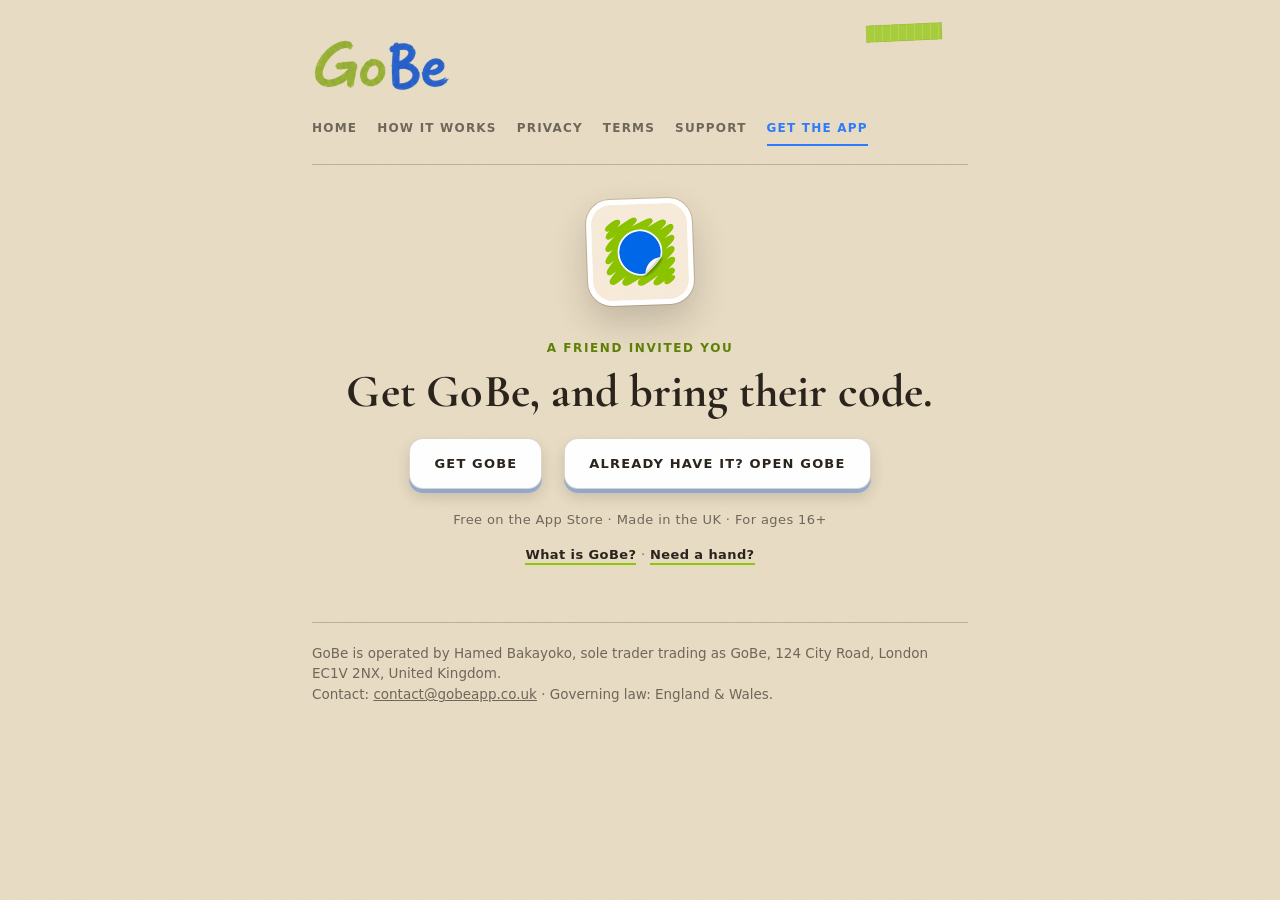
==== f/index.html @ 3a900e1b "Friend invites: /f/?c=CODE shows the code, copies it, goes to the App Store Old ?invite= links on th" ====
<!DOCTYPE html>
<html lang="en-GB">
<head>
<meta charset="utf-8">
<meta name="viewport" content="width=device-width, initial-scale=1">
<meta http-equiv="Content-Security-Policy" content="default-src 'none'; img-src 'self'; style-src 'self'; font-src 'self'; script-src 'sha256-MWq1yztJLenrA30zvjmgXQutTSVKThWs9d6yb2XsVwU='; base-uri 'none'; form-action 'none'">
<meta name="referrer" content="no-referrer">
<title>You&#x27;re invited · GoBe</title>
<meta name="description" content="A friend invited you to GoBe. Get the app and bring their invite code.">
<meta property="og:site_name" content="GoBe">
<meta property="og:type" content="website">
<meta property="og:title" content="You&#x27;re invited · GoBe">
<meta property="og:description" content="A friend invited you to GoBe. Get the app and bring their invite code.">
<meta property="og:image" content="https://gobeapp.co.uk/assets/icon.png">
<meta name="twitter:card" content="summary">
<link rel="icon" type="image/png" href="/assets/icon.png">
<link rel="apple-touch-icon" href="/assets/icon.png">
<link rel="stylesheet" href="/assets/style.css">
<script>(function(){
  var STORE = "https://apps.apple.com/gb/app/gobe-a-local-social-network/id6779702391";
  var q = new URLSearchParams(location.search);
  var raw = q.get('c');
  if (!raw) {
    try { raw = decodeURIComponent(location.pathname.replace(/^\/f\/?/, '')); }
    catch (e) { raw = ''; }
  }
  var code = (raw || '').trim().replace(/\/+$/, '').toUpperCase();
  var ok = /^[A-Z0-9]{4,12}$/.test(code);

  function start() {
    var shown = document.getElementById('invite-code');
    var get = document.getElementById('get-gobe');
    var open = document.getElementById('open-in-app');
    if (shown) shown.textContent = ok ? code : '';
    if (!ok) {
      var box = document.getElementById('code-box');
      if (box) box.hidden = true;
    }
    if (open && ok) open.href = 'gobe://f/?c=' + encodeURIComponent(code);
    if (get) {
      get.addEventListener('click', function (event) {
        if (!ok || !navigator.clipboard) return;
        event.preventDefault();
        var go = function () { location.href = STORE; };
        navigator.clipboard.writeText(code).then(go, go);
      });
    }
  }

  if (document.readyState === 'loading') {
    document.addEventListener('DOMContentLoaded', start);
  } else {
    start();
  }
})();</script>
</head>
<body>
<div class="wrap">
<header class="site">
<a class="brand" href="/index.html"><img src="/assets/gobe-logo.png" alt="GoBe" width="140" height="56"></a>
<nav class="top"><a href="/index.html">Home</a><a href="/index.html#how">How it works</a><a href="/privacy.html">Privacy</a><a href="/terms.html">Terms</a><a href="/support.html">Support</a><a class="get" href="https://apps.apple.com/gb/app/gobe-a-local-social-network/id6779702391">Get the app</a></nav>
</header>
<section class="handoff">
<div class="handoff-mark"><img src="/assets/icon.png" alt="" width="96" height="96"></div>
<p class="eyebrow">A friend invited you</p>
<h1>Get GoBe, and bring their code.</h1>
<div id="code-box">
<p class="lede">Your invite code</p>
<p class="invite-code" id="invite-code"></p>
<p class="note">Get GoBe copies it for you. When you make your account, tap
<strong>Paste</strong> by the invite code: it puts points on your GoBe Score
straight away, and on theirs once you leave your first trace.</p>
</div>
<div class="hero-cta">
<a class="btn" id="get-gobe" href="https://apps.apple.com/gb/app/gobe-a-local-social-network/id6779702391">Get GoBe</a>
<a class="btn" id="open-in-app" href="https://apps.apple.com/gb/app/gobe-a-local-social-network/id6779702391">Already have it? Open GoBe</a>
</div>
<p class="note">Free on the App Store · Made in the UK · For ages 16+</p>
<p class="note"><a href="/index.html">What is GoBe?</a> · <a href="/support.html">Need a hand?</a></p>
</section>

<footer class="site">
<p>GoBe is operated by Hamed Bakayoko, sole trader trading as GoBe, 124 City Road, London EC1V 2NX, United Kingdom.<br>
Contact: <a href="mailto:contact@gobeapp.co.uk">contact@gobeapp.co.uk</a> · Governing law: England &amp; Wales.</p>
</footer>
</div>
</body>
</html>
---- assets/style.css ----
@font-face{font-family:'Cormorant Garamond';font-style:normal;font-weight:400;
  font-display:swap;src:url('fonts/cormorant-regular.woff') format('woff')}
@font-face{font-family:'Cormorant Garamond';font-style:normal;font-weight:700;
  font-display:swap;src:url('fonts/cormorant-bold.woff') format('woff')}

:root{
  /* Exact GoBe design-system values (GoBeColors.swift) */
  --paper:#E8DCC4; --paper-light:#F5EBD3; --paper-aged:#D6C49F;
  --cardboard:#B88C58; --cardboard-dark:#7E5A32;
  --ink:#2B241D; --ink-muted:#6F675A;
  --go:#5E8205; --go-bright:#90C808; --be:#2F7BFF; --be-dark:#154AA8;
  --stamp:#E89135; --red:#E84C3D;
  --border:rgba(126,90,50,.35); --border-soft:rgba(126,90,50,.25);
  --shadow:rgba(43,36,29,.16);
  --serif:'Cormorant Garamond',Georgia,'Times New Roman',serif;
  --sans:'Avenir Next','Avenir','Segoe UI',system-ui,-apple-system,'Helvetica Neue',Arial,sans-serif;
}
*{box-sizing:border-box}
html{-webkit-text-size-adjust:100%}
body{
  margin:0; background:var(--paper); color:var(--ink);
  font-family:var(--sans); font-size:17px; line-height:1.62;
  -webkit-font-smoothing:antialiased;
}
/* barely-there paper fibre grain, matching the app's paperGrain() pass */
body::before{
  content:""; position:fixed; inset:0; pointer-events:none; z-index:9999;
  opacity:.035; mix-blend-mode:multiply; background-image:url('grain.svg');
}
.wrap{max-width:700px; margin:0 auto; padding:38px 22px 80px}

header.site{position:relative; border-bottom:1px solid var(--border); padding-bottom:18px; margin-bottom:34px}
/* washi-tape strip taped over the header, like the app's card headers */
header.site::before{
  content:""; position:absolute; top:-14px; right:26px; width:76px; height:17px;
  background:var(--go-bright); opacity:.72; transform:rotate(-2.5deg);
  box-shadow:inset 0 0 0 .5px rgba(126,90,50,.4);
  background-image:repeating-linear-gradient(90deg,rgba(255,255,255,.16) 0 1px,transparent 1px 8px);
}
.brand{display:inline-flex; align-items:center; text-decoration:none}
.brand img{height:56px; width:auto; display:block}
nav.top{margin-top:13px; font-size:12px; text-transform:uppercase; letter-spacing:1.2px; font-weight:600}
nav.top a{color:var(--ink-muted); text-decoration:none; margin-right:20px; padding-bottom:3px;
  border-bottom:2px solid transparent; display:inline-block; white-space:nowrap; line-height:2.1}
nav.top a:hover{color:var(--ink)}
nav.top a.active{color:var(--ink); border-bottom-color:var(--go-bright)}
/* the store link is the only outward one up here, so it carries GoBe blue */
nav.top a.get{color:var(--be); border-bottom-color:var(--be); margin-right:0}
nav.top a.get:hover{color:var(--be-dark); border-bottom-color:var(--be-dark)}

h1{font-family:var(--serif); font-weight:700; font-size:44px; line-height:1.08; letter-spacing:.2px; margin:0 0 10px}
h2{font-family:var(--serif); font-weight:700; font-size:27px; line-height:1.15; margin:40px 0 12px; color:var(--ink)}
p{margin:0 0 16px}
ul{margin:0 0 16px; padding-left:22px}
li{margin:0 0 9px}
a{color:var(--be)}
strong{font-weight:700}

/* Passport-style stamp, used for the "Last updated" line */
.stamp{display:inline-block; font-size:12px; font-weight:700; letter-spacing:1.4px;
  text-transform:uppercase; color:var(--stamp); border:1.5px solid rgba(232,145,53,.55);
  border-radius:4px; padding:5px 10px; transform:rotate(-1.5deg); margin:0 0 26px}

/* paperLight card with warm printed edge + soft ink shadow */
.card{background:var(--paper-light); border:1px solid var(--border-soft);
  border-radius:26px; padding:26px 28px; margin:0 0 24px;
  box-shadow:0 16px 34px rgba(43,36,29,.14), 0 2px 0 rgba(255,255,255,.55) inset}
.card h2{margin-top:0}
.lede{font-size:20px; color:var(--ink-muted); margin:0 0 26px; line-height:1.45}

footer.site{border-top:1px solid var(--border); margin-top:56px; padding-top:20px; color:var(--ink-muted); font-size:13.5px; line-height:1.55}
footer.site a{color:var(--ink-muted)}

/* Chunky sticker CTA — white die-cut face, coloured under-edge, uppercase ink label */
.btn{display:inline-block; background:#fff; color:var(--ink)!important; text-decoration:none;
  text-transform:uppercase; letter-spacing:.09em; font-weight:700; font-size:13px;
  padding:14px 24px; border-radius:14px; border:1px solid var(--border-soft);
  box-shadow:0 4px 0 rgba(47,123,255,.38), 0 8px 14px var(--shadow); margin:8px 0 6px;
  transition:transform .08s ease, box-shadow .08s ease}
.btn:active{transform:translateY(3px); box-shadow:0 1px 0 rgba(47,123,255,.38), 0 3px 6px var(--shadow)}
/* the one CTA that matters — same sticker, GoBe blue face, so it leads the row */
.btn.primary{background:var(--be); color:#fff!important; border-color:var(--be-dark);
  box-shadow:0 4px 0 var(--be-dark), 0 8px 14px var(--shadow)}
.btn.primary:active{box-shadow:0 1px 0 var(--be-dark), 0 3px 6px var(--shadow)}
.mono{font-family:var(--sans); font-size:15px; color:var(--ink-muted); letter-spacing:.3px}
.flush{margin:0}

/* ---------- Landing page ---------- */
/* The whole page argues one thing, in this order: what GoBe is, the three
   moves it is made of, what those moves add up to, and why that is not a feed.
   Every section below is one beat of that argument, so the markup reads in the
   same order somebody scrolling meets it. */
.eyebrow{font-size:12px; font-weight:700; letter-spacing:1.6px; text-transform:uppercase; color:var(--go); margin:0 0 8px}
.wrap.home{max-width:1040px}

/* Section heading with the paper rule under it, used to open each beat */
.beat{margin:74px 0 26px; max-width:52ch}
.beat.mid{margin-left:auto; margin-right:auto; text-align:center}
.beat h2{margin:0 0 10px; font-size:clamp(28px,3.8vw,38px)}
.beat p{margin:0; font-size:18px; color:var(--ink-muted); line-height:1.5}

.hero{display:grid; grid-template-columns:1fr minmax(230px,310px); gap:44px; align-items:center; margin:8px 0 20px}
.hero h1{font-size:clamp(38px,6vw,62px); margin:0 0 18px}
.hero p{font-size:20px; color:var(--ink-muted); line-height:1.5; margin:0 0 22px; max-width:40ch}
.hero-cta{display:flex; flex-wrap:wrap; gap:10px 22px; align-items:center}
.hero-cta.center{justify-content:center}
/* secondary text link next to a chunky button — quiet, on-brand, not a raw blue link */
.hero-cta a:not(.btn){color:var(--ink); font-weight:600; font-size:15px; text-decoration:none;
  border-bottom:2px solid var(--go-bright); padding-bottom:2px; transition:border-color .12s ease}
.hero-cta a:not(.btn):hover{border-bottom-color:var(--ink)}
.note{font-size:13px; color:var(--ink-muted); letter-spacing:.4px; margin:14px 0 0}
/* quiet links in a note line — underlined in GoBe green, never a raw blue link */
.note a{color:var(--ink); font-weight:600; text-decoration:none;
  border-bottom:2px solid var(--go-bright); padding-bottom:1px}

/* Phone screenshot as a hand-placed sticker card */
.shot{display:block; width:100%; height:auto; border-radius:26px;
  border:5px solid #fff; box-shadow:0 20px 40px rgba(43,36,29,.22), 0 0 0 1px var(--border-soft);
  background:#fff}
.hero .shot{transform:rotate(2deg)}

/* The sentence the rest of the page is an expansion of. Set big, on its own,
   so a visitor who reads nothing else still leaves knowing what GoBe is. */
.thesis{background:var(--paper-light); border:1px solid var(--border-soft); border-radius:30px;
  padding:44px 40px; margin:52px 0 0; text-align:center;
  box-shadow:0 16px 34px rgba(43,36,29,.12), 0 2px 0 rgba(255,255,255,.55) inset}
.thesis p:not(.eyebrow){font-family:var(--serif); font-size:clamp(24px,3.4vw,34px); line-height:1.26;
  margin:0 auto; max-width:27ch; color:var(--ink)}
.thesis .eyebrow{margin-bottom:16px}
.thesis em{font-style:normal; color:var(--go); }

/* The three moves, numbered, because the order is the product */
.steps{display:grid; grid-template-columns:repeat(3,1fr); gap:18px; margin:0 0 8px}
.step{background:var(--paper-light); border:1px solid var(--border-soft); border-radius:24px;
  padding:24px 22px 26px; box-shadow:0 12px 26px rgba(43,36,29,.11), 0 2px 0 rgba(255,255,255,.55) inset;
  display:flex; flex-direction:column}
.step .num{font-family:var(--serif); font-weight:700; font-size:22px; color:#fff;
  background:var(--go); width:38px; height:38px; border-radius:12px;
  display:flex; align-items:center; justify-content:center; margin:0 0 14px;
  box-shadow:0 3px 0 var(--cardboard-dark)}
.step h3{font-family:var(--serif); font-weight:700; font-size:25px; line-height:1.14; margin:0 0 9px}
.step p{margin:0; font-size:15.5px; line-height:1.5; color:var(--ink-muted)}
.step .word{color:var(--ink); font-weight:700}

/* Alternating screenshot / copy rows for the beats that need showing */
.split{display:grid; grid-template-columns:minmax(200px,262px) 1fr; gap:42px; align-items:center;
  background:var(--paper-light); border:1px solid var(--border-soft); border-radius:26px; padding:30px;
  box-shadow:0 16px 34px rgba(43,36,29,.12), 0 2px 0 rgba(255,255,255,.55) inset; margin:0 0 20px}
.split.rev{grid-template-columns:1fr minmax(200px,262px)}
.split.rev .split-media{order:2}
.split h3{font-family:var(--serif); font-weight:700; font-size:clamp(24px,3vw,31px); line-height:1.14; margin:0 0 12px}
.split p{margin:0 0 14px; font-size:17px; line-height:1.55; color:var(--ink)}
.split p:last-child{margin-bottom:0}
.split .shot{transform:rotate(-1.5deg)}
.split.rev .shot{transform:rotate(1.5deg)}
/* Two screenshots in one media slot, laid down like a pair of prints. The slot
   is widened to carry them, or each phone lands too small to read. */
.split.duo{grid-template-columns:minmax(240px,346px) 1fr}
.split.duo.rev{grid-template-columns:1fr minmax(240px,346px)}
.pair{display:grid; grid-template-columns:1fr 1fr; gap:12px; align-items:start}
.pair .shot{border-width:4px; border-radius:20px}
.pair .shot:first-child{transform:rotate(-2deg)}
.pair .shot:last-child{transform:rotate(2deg); margin-top:16px}

/* A screen that is wider than it is tall, so it gets a landscape slot rather
   than being squeezed into the portrait phone shape the other shots use. */
.wide{display:grid; grid-template-columns:minmax(0,1.05fr) minmax(0,1fr); gap:38px; align-items:center;
  background:var(--paper-light); border:1px solid var(--border-soft); border-radius:26px; padding:30px;
  box-shadow:0 16px 34px rgba(43,36,29,.12), 0 2px 0 rgba(255,255,255,.55) inset; margin:0}
.wide .shot{transform:rotate(-1deg)}
.wide-copy p:not(.eyebrow){margin:0; font-size:17px; line-height:1.55; color:var(--ink)}

/* Feed on the left, GoBe on the right. The clearest way to say what this is
   instead of describing it twice. */
.contrast{display:grid; grid-template-columns:1fr 1fr; gap:0; margin:0;
  border:1px solid var(--border-soft); border-radius:26px; overflow:hidden;
  box-shadow:0 16px 34px rgba(43,36,29,.12)}
.col{padding:26px 26px 30px}
.col.was{background:var(--paper-aged)}
.col.is{background:#fff}
.col h3{font-family:var(--serif); font-weight:700; font-size:24px; margin:0 0 4px}
.col .ceyebrow{font-size:11.5px; font-weight:700; letter-spacing:1.5px; text-transform:uppercase;
  color:var(--ink-muted); margin:0 0 12px}
.col.is .ceyebrow{color:var(--go)}
.col ul{list-style:none; margin:0; padding:0}
.col li{margin:0 0 11px; font-size:15.5px; line-height:1.45; padding-left:20px; position:relative}
.col li::before{content:""; position:absolute; left:0; top:.62em; width:9px; height:2px; background:var(--cardboard)}
.col.is li::before{background:var(--go-bright); height:3px}
.col.was li{color:var(--ink-muted)}

.values{display:grid; grid-template-columns:repeat(4,1fr); gap:14px; margin:24px 0 8px}
.value{background:#fff; border:1px solid var(--border-soft); border-radius:16px; padding:18px 16px;
  box-shadow:0 6px 14px var(--shadow)}
.value .vtitle{font-family:var(--serif); font-weight:700; font-size:22px; margin:0 0 4px}
.value p{margin:0; font-size:13.5px; color:var(--ink-muted); line-height:1.4}

/* The band for people reading this as a business rather than an app */
.brief{background:var(--paper-light); border:1px solid var(--border-soft); border-radius:26px;
  padding:32px 30px; margin:0;
  box-shadow:0 16px 34px rgba(43,36,29,.12), 0 2px 0 rgba(255,255,255,.55) inset}
.brief h3{font-family:var(--serif); font-weight:700; font-size:28px; margin:0 0 10px}
.brief p{font-size:17px; line-height:1.55; margin:0 0 16px}
.facts{display:grid; grid-template-columns:repeat(2,minmax(0,1fr)); gap:10px 26px; margin:20px 0 0;
  border-top:1px solid var(--border-soft); padding-top:20px}
.fact{display:flex; gap:12px; font-size:15px; line-height:1.4}
.fact .k{font-size:11.5px; font-weight:700; letter-spacing:1.4px; text-transform:uppercase;
  color:var(--ink-muted); min-width:112px; padding-top:3px}
.fact .v{color:var(--ink)}
/* the contact line sits under the facts, not in them, so it needs its own air */
.brief .note{margin-top:22px}

/* ---------- Profile handoff (/u/) ---------- */
/* The page a shared profile link lands on when GoBe isn't installed to catch it.
   Deliberately shows no profile data — just the handoff. */
.handoff{text-align:center; margin:26px 0 8px}
.handoff h1{font-size:clamp(32px,5.4vw,46px); margin:0 0 14px}
.handoff .lede{max-width:40ch; margin:0 auto 26px}
.handoff .hero-cta{justify-content:center}
/* Die-cut sticker window holding the app mark, same language as the app's share artefact */
.handoff-mark{display:inline-block; background:#fff; border:5px solid #fff; border-radius:24px;
  box-shadow:0 16px 34px rgba(43,36,29,.2), 0 0 0 1px var(--border-soft);
  transform:rotate(-2deg); margin:0 0 26px; line-height:0}
.handoff-mark img{width:96px; height:96px; border-radius:20px; display:block}
.invite-code{font-family:ui-monospace,"SF Mono",Menlo,monospace; font-size:2.4rem; font-weight:800;
  letter-spacing:.18em; margin:.2em 0 .5em; padding:.35em .6em; display:inline-block;
  background:#c6ec5a; border:2px solid #0c1470; border-radius:14px; color:#111114}

.closer{text-align:center; margin:56px 0 8px}
.closer h2{font-size:34px; margin:0 0 10px}
.closer p{color:var(--ink-muted); font-size:18px; margin:0 auto 22px; max-width:44ch}

@media (max-width:860px){
  .steps{grid-template-columns:1fr}
  .step{padding:20px 20px 22px}
}
@media (max-width:720px){
  .wrap{padding:30px 18px 64px}
  .hero{grid-template-columns:1fr; gap:26px}
  .hero .shot{max-width:280px; margin:0 auto}
  .beat{margin:52px 0 20px}
  .thesis{padding:32px 22px}
  /* .duo carries a wider media slot, and a higher specificity with it, so the
     stack has to name it or the two-print rows never collapse. */
  .split,.split.rev,.split.duo,.split.duo.rev{grid-template-columns:1fr; gap:22px}
  .split.rev .split-media{order:0}
  .split .shot{max-width:260px; margin:0 auto}
  .pair{max-width:340px; margin:0 auto}
  .wide{grid-template-columns:1fr; gap:22px}
  .contrast{grid-template-columns:1fr}
  .values{grid-template-columns:repeat(2,1fr)}
  .facts{grid-template-columns:1fr}
  .fact{flex-direction:column; gap:2px}
}
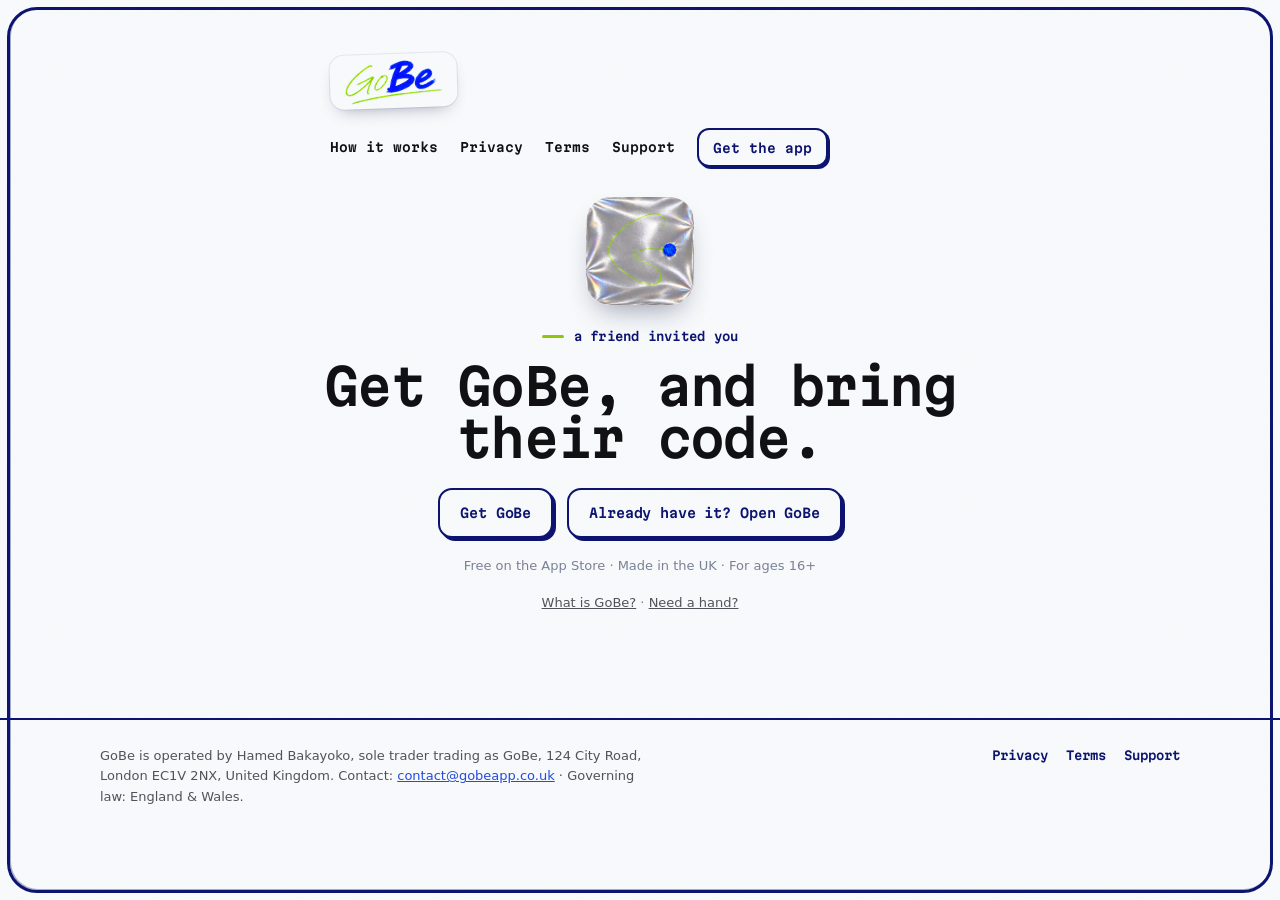
==== commit 5f0bdf4b: "Redesign: the 1.5 look, and copy in the app's own voice - Paper page, iridescent foil for the fog (h" ====
--- a/f/index.html
+++ b/f/index.html
@@ -14,7 +14,7 @@
 <meta property="og:image" content="https://gobeapp.co.uk/assets/icon.png">
 <meta name="twitter:card" content="summary">
 <link rel="icon" type="image/png" href="/assets/icon.png">
-<link rel="apple-touch-icon" href="/assets/icon.png">
+<link rel="apple-touch-icon" href="/assets/apple-touch-icon.png">
 <link rel="stylesheet" href="/assets/style.css">
 <script>(function(){
   var STORE = "https://apps.apple.com/gb/app/gobe-a-local-social-network/id6779702391";
@@ -55,13 +55,14 @@
 })();</script>
 </head>
 <body>
-<div class="wrap">
-<header class="site">
-<a class="brand" href="/index.html"><img src="/assets/gobe-logo.png" alt="GoBe" width="140" height="56"></a>
-<nav class="top"><a href="/index.html">Home</a><a href="/index.html#how">How it works</a><a href="/privacy.html">Privacy</a><a href="/terms.html">Terms</a><a href="/support.html">Support</a><a class="get" href="https://apps.apple.com/gb/app/gobe-a-local-social-network/id6779702391">Get the app</a></nav>
-</header>
+<div class="frame" aria-hidden="true"></div>
+<main class="col">
+<header class="site"><div class="bar">
+<a class="brand" href="/index.html"><img src="/assets/gobe-logo.png" alt="GoBe" width="520" height="231"></a>
+<nav class="top"><a href="/index.html#how">How it works</a><a href="/privacy.html">Privacy</a><a href="/terms.html">Terms</a><a href="/support.html">Support</a><a class="get" href="https://apps.apple.com/gb/app/gobe-a-local-social-network/id6779702391">Get the app</a></nav>
+</div></header>
 <section class="handoff">
-<div class="handoff-mark"><img src="/assets/icon.png" alt="" width="96" height="96"></div>
+<div class="handoff-mark"><img src="/assets/icon-rounded.png" alt="" width="108" height="108"></div>
 <p class="eyebrow">A friend invited you</p>
 <h1>Get GoBe, and bring their code.</h1>
 <div id="code-box">
@@ -79,10 +80,11 @@
 <p class="note"><a href="/index.html">What is GoBe?</a> · <a href="/support.html">Need a hand?</a></p>
 </section>
 
-<footer class="site">
-<p>GoBe is operated by Hamed Bakayoko, sole trader trading as GoBe, 124 City Road, London EC1V 2NX, United Kingdom.<br>
+</main>
+<footer class="site"><div class="bar">
+<p>GoBe is operated by Hamed Bakayoko, sole trader trading as GoBe, 124 City Road, London EC1V 2NX, United Kingdom.
 Contact: <a href="mailto:contact@gobeapp.co.uk">contact@gobeapp.co.uk</a> · Governing law: England &amp; Wales.</p>
-</footer>
-</div>
+<nav><a href="/privacy.html">Privacy</a><a href="/terms.html">Terms</a><a href="/support.html">Support</a></nav>
+</div></footer>
 </body>
 </html>
--- a/assets/style.css
+++ b/assets/style.css
@@ -1,254 +1,311 @@
 
-@font-face{font-family:'Cormorant Garamond';font-style:normal;font-weight:400;
-  font-display:swap;src:url('fonts/cormorant-regular.woff') format('woff')}
-@font-face{font-family:'Cormorant Garamond';font-style:normal;font-weight:700;
-  font-display:swap;src:url('fonts/cormorant-bold.woff') format('woff')}
+/* GoBe 1.5: the physical internet.
+   Foil is the screen's layer, the technology wrapped round everyday life.
+   Paper is the person's: what you walked, what you left. The page is paper,
+   the foil is torn wherever the site says "go outside", and a biro line goes
+   round the whole window the way the app draws one round its pages. */
+
+@font-face{font-family:'Martian Mono';font-style:normal;font-weight:600;
+  font-display:swap;src:url('fonts/martian-mono-semibold.woff2') format('woff2')}
+@font-face{font-family:'Martian Mono';font-style:normal;font-weight:400;
+  font-display:swap;src:url('fonts/martian-mono-regular.woff2') format('woff2')}
+@font-face{font-family:'Caveat';font-style:normal;font-weight:700;
+  font-display:swap;src:url('fonts/caveat-bold.woff2') format('woff2')}
 
 :root{
-  /* Exact GoBe design-system values (GoBeColors.swift) */
-  --paper:#E8DCC4; --paper-light:#F5EBD3; --paper-aged:#D6C49F;
-  --cardboard:#B88C58; --cardboard-dark:#7E5A32;
-  --ink:#2B241D; --ink-muted:#6F675A;
-  --go:#5E8205; --go-bright:#90C808; --be:#2F7BFF; --be-dark:#154AA8;
-  --stamp:#E89135; --red:#E84C3D;
-  --border:rgba(126,90,50,.35); --border-soft:rgba(126,90,50,.25);
-  --shadow:rgba(43,36,29,.16);
-  --serif:'Cormorant Garamond',Georgia,'Times New Roman',serif;
+  /* GoBeColors.swift, 1.5 */
+  --paper:#F8FAFC; --paper-base:#EEF1F5; --paper-aged:#DFE4EC;
+  --ink:#111114; --muted:#52535A; --faint:#7A8298;
+  --biro:#0C1470; --ballpoint:#0A1BB0;
+  --go:#90C808; --go-glow:#C4F03C; --go-dark:#4E7A00; --highlighter:#B4E02E;
+  --be:#254BE0; --be-dark:#162C9A; --red:#E84C3D;
+  --line:rgba(12,20,112,.16);
+  --mono:'Martian Mono',ui-monospace,'SF Mono',Menlo,Consolas,monospace;
   --sans:'Avenir Next','Avenir','Segoe UI',system-ui,-apple-system,'Helvetica Neue',Arial,sans-serif;
+  --hand:'Caveat','Bradley Hand','Segoe Print',cursive;
+  --gutter:clamp(18px,4vw,40px);
+  --max:1160px;
 }
 *{box-sizing:border-box}
-html{-webkit-text-size-adjust:100%}
+html{-webkit-text-size-adjust:100%; scroll-behavior:smooth}
 body{
   margin:0; background:var(--paper); color:var(--ink);
-  font-family:var(--sans); font-size:17px; line-height:1.62;
-  -webkit-font-smoothing:antialiased;
-}
-/* barely-there paper fibre grain, matching the app's paperGrain() pass */
+  font-family:var(--sans); font-size:17px; line-height:1.6;
+  -webkit-font-smoothing:antialiased; overflow-x:hidden;
+}
+/* paper fibre, as the app's paperGrain() */
 body::before{
-  content:""; position:fixed; inset:0; pointer-events:none; z-index:9999;
+  content:""; position:fixed; inset:0; pointer-events:none; z-index:90;
   opacity:.035; mix-blend-mode:multiply; background-image:url('grain.svg');
 }
-.wrap{max-width:700px; margin:0 auto; padding:38px 22px 80px}
-
-header.site{position:relative; border-bottom:1px solid var(--border); padding-bottom:18px; margin-bottom:34px}
-/* washi-tape strip taped over the header, like the app's card headers */
-header.site::before{
-  content:""; position:absolute; top:-14px; right:26px; width:76px; height:17px;
-  background:var(--go-bright); opacity:.72; transform:rotate(-2.5deg);
-  box-shadow:inset 0 0 0 .5px rgba(126,90,50,.4);
-  background-image:repeating-linear-gradient(90deg,rgba(255,255,255,.16) 0 1px,transparent 1px 8px);
-}
-.brand{display:inline-flex; align-items:center; text-decoration:none}
-.brand img{height:56px; width:auto; display:block}
-nav.top{margin-top:13px; font-size:12px; text-transform:uppercase; letter-spacing:1.2px; font-weight:600}
-nav.top a{color:var(--ink-muted); text-decoration:none; margin-right:20px; padding-bottom:3px;
-  border-bottom:2px solid transparent; display:inline-block; white-space:nowrap; line-height:2.1}
-nav.top a:hover{color:var(--ink)}
-nav.top a.active{color:var(--ink); border-bottom-color:var(--go-bright)}
-/* the store link is the only outward one up here, so it carries GoBe blue */
-nav.top a.get{color:var(--be); border-bottom-color:var(--be); margin-right:0}
-nav.top a.get:hover{color:var(--be-dark); border-bottom-color:var(--be-dark)}
-
-h1{font-family:var(--serif); font-weight:700; font-size:44px; line-height:1.08; letter-spacing:.2px; margin:0 0 10px}
-h2{font-family:var(--serif); font-weight:700; font-size:27px; line-height:1.15; margin:40px 0 12px; color:var(--ink)}
+/* the biro line round the window */
+.frame{
+  position:fixed; inset:7px; z-index:100; pointer-events:none;
+  border:3.5px solid var(--biro); border-radius:30px;
+  box-shadow:inset 1px -1px 0 rgba(12,20,112,.35);
+}
+img,video{max-width:100%; height:auto; display:block}
+a{color:var(--be)}
+a:hover{color:var(--be-dark)}
 p{margin:0 0 16px}
 ul{margin:0 0 16px; padding-left:22px}
 li{margin:0 0 9px}
-a{color:var(--be)}
 strong{font-weight:700}
-
-/* Passport-style stamp, used for the "Last updated" line */
-.stamp{display:inline-block; font-size:12px; font-weight:700; letter-spacing:1.4px;
-  text-transform:uppercase; color:var(--stamp); border:1.5px solid rgba(232,145,53,.55);
-  border-radius:4px; padding:5px 10px; transform:rotate(-1.5deg); margin:0 0 26px}
-
-/* paperLight card with warm printed edge + soft ink shadow */
-.card{background:var(--paper-light); border:1px solid var(--border-soft);
-  border-radius:26px; padding:26px 28px; margin:0 0 24px;
-  box-shadow:0 16px 34px rgba(43,36,29,.14), 0 2px 0 rgba(255,255,255,.55) inset}
+h1,h2,h3{font-family:var(--mono); font-weight:600; letter-spacing:-.035em; margin:0; color:var(--ink)}
+h1{font-size:clamp(34px,5.6vw,62px); line-height:1.04}
+h2{font-size:clamp(25px,3.4vw,38px); line-height:1.1; margin:0 0 14px}
+h3{font-size:clamp(18px,2vw,22px); line-height:1.2; margin:0 0 10px}
+.bar{max-width:var(--max); margin:0 auto; padding:0 var(--gutter)}
+
+/* Buttons: a drawn box and a pen shadow, pressed when you press them. */
+.btn{
+  display:inline-flex; align-items:center; gap:10px; justify-content:center;
+  font-family:var(--mono); font-weight:600; font-size:13px; letter-spacing:-.01em;
+  color:var(--biro); background:var(--paper); text-decoration:none;
+  border:2px solid var(--biro); border-radius:14px; padding:13px 20px 12px;
+  box-shadow:3px 3px 0 var(--biro); transition:transform .08s ease, box-shadow .08s ease;
+}
+.btn:hover{color:var(--biro); transform:translate(1px,1px); box-shadow:2px 2px 0 var(--biro)}
+.btn:active{transform:translate(3px,3px); box-shadow:0 0 0 var(--biro)}
+.btn.primary{background:var(--biro); color:#fff; box-shadow:3px 3px 0 var(--go)}
+.btn.primary:hover{color:#fff; box-shadow:2px 2px 0 var(--go)}
+.btn.primary:active{box-shadow:0 0 0 var(--go)}
+.btn .apple{width:15px; height:18px; flex:none}
+
+.eyebrow{font-family:var(--mono); font-size:12px; font-weight:600; letter-spacing:.02em;
+  color:var(--biro); margin:0 0 14px; text-transform:lowercase}
+.eyebrow::before{content:""; display:inline-block; width:22px; height:3px; border-radius:2px;
+  background:var(--go); vertical-align:middle; margin:-2px 10px 0 0}
+.lede{font-size:clamp(18px,1.6vw,20px); color:var(--muted); max-width:36em}
+.note{font-size:13px; color:var(--faint)}
+.note a{color:var(--muted)}
+.whisper{font-family:var(--hand); font-weight:700; font-size:clamp(24px,2.4vw,30px);
+  color:var(--biro); line-height:1.1; transform:rotate(-2deg); display:inline-block}
+.mono{font-family:var(--mono); font-size:14px}
+.word{background:linear-gradient(transparent 58%,rgba(180,224,46,.6) 58%,rgba(180,224,46,.6) 90%,transparent 90%);
+  padding:0 2px; font-weight:600; color:var(--ink)}
+
+/* ---------- The header ---------- */
+header.site{position:relative; z-index:20; padding:28px 0 18px}
+header.site .bar{display:flex; align-items:center; justify-content:space-between; gap:20px; flex-wrap:wrap}
+/* the wordmark on a scrap of paper, so its thin green Go holds on foil too */
+.brand{display:inline-flex; text-decoration:none; background:var(--paper); border-radius:14px;
+  padding:6px 14px 4px; transform:rotate(-2deg); box-shadow:0 8px 18px -10px rgba(12,20,60,.45),
+  0 0 0 1px rgba(12,20,112,.08)}
+.brand img{height:44px; width:auto}
+nav.top{display:flex; align-items:center; gap:6px 22px; flex-wrap:wrap;
+  font-family:var(--mono); font-size:12.5px; font-weight:600}
+nav.top a{color:var(--ink); text-decoration:none; padding:4px 0; border-bottom:2.5px solid transparent}
+nav.top a:hover{border-bottom-color:var(--go)}
+nav.top a.active{border-bottom-color:var(--go)}
+nav.top a.get{border:2px solid var(--biro); border-radius:12px; padding:8px 14px 7px;
+  color:var(--biro); background:var(--paper); box-shadow:2px 2px 0 var(--biro)}
+nav.top a.get:hover{transform:translate(1px,1px); box-shadow:1px 1px 0 var(--biro)}
+
+/* ---------- Foil, and where it tears ---------- */
+/* The wash is a layer of the background itself, so type holds on the
+   brightest folds and both pseudo-elements are free for the torn edges. */
+.foil{
+  position:relative; color:var(--ink);
+  background:linear-gradient(rgba(248,250,252,.42),rgba(248,250,252,.42)),
+    #c9cbd2 url('foil.jpg') center/620px repeat;
+}
+.foil > .bar{position:relative; z-index:1}
+.hero.foil{
+  background:linear-gradient(100deg,rgba(248,250,252,.66) 0%,rgba(248,250,252,.36) 46%,rgba(248,250,252,0) 70%),
+    #c9cbd2 url('foil.jpg') center/620px repeat;
+}
+.torn-below{padding-bottom:70px}
+.torn-below::after{
+  content:""; position:absolute; left:0; right:0; bottom:-1px; height:90px; pointer-events:none;
+  background:url('torn.png') center bottom/1600px 90px repeat-x;
+}
+.torn-above{padding-top:90px}
+.torn-above::before{
+  content:""; position:absolute; left:0; right:0; top:-1px; height:90px; pointer-events:none;
+  background:url('torn-top.png') center top/1600px 90px repeat-x;
+}
+
+/* ---------- Home ---------- */
+main.home header.site{position:absolute; left:0; right:0; top:0}
+.hero{padding-top:118px}
+.hero .bar{position:relative; display:grid; grid-template-columns:1.12fr .88fr; gap:clamp(24px,5vw,72px); align-items:center}
+.hero h1{margin:0 0 20px}
+.hero .lede{color:#2a2b33}
+.hero .btns{display:flex; flex-wrap:wrap; gap:14px 18px; align-items:center; margin:28px 0 18px}
+.hero .note{color:#3c3e48}
+.hero-media{position:relative; justify-self:center; width:min(100%,360px); margin-bottom:-120px; z-index:3}
+.hero-media .whisper{position:absolute; left:-215px; bottom:150px; z-index:4; color:var(--biro); white-space:nowrap}
+
+/* A phone: black glass round a capture, the capture cut to its corners. */
+.phone{position:relative; background:#0b0b0e; border-radius:13.5% / 6.3%; padding:3.2%;
+  box-shadow:0 0 0 1.5px #6b6d75, 0 0 0 3px #26272c, 0 26px 50px -18px rgba(12,20,60,.45)}
+.phone img{border-radius:10.8% / 5%; width:100%; height:auto}
+.phone::after{ /* the island */
+  content:""; position:absolute; left:50%; top:3.9%; width:27%; height:3.1%;
+  transform:translateX(-50%); background:#000; border-radius:99px}
+
+section{position:relative}
+.band{padding:clamp(64px,9vw,120px) 0}
+.band.tight{padding-top:clamp(40px,6vw,72px)}
+.center{text-align:center}
+.center .lede{margin-left:auto; margin-right:auto}
+
+/* The idea, over the photograph of a route torn through foil. */
+.idea .bar{display:grid; grid-template-columns:1fr 1fr; gap:clamp(28px,5vw,70px); align-items:center}
+.idea .pic{position:relative}
+.idea .pic img{border-radius:22px; width:100%; aspect-ratio:1/1; object-fit:cover;
+  box-shadow:0 22px 44px -20px rgba(12,20,60,.4)}
+.idea .pic .tape{position:absolute; top:-18px; left:36%; width:140px; transform:rotate(-4deg)}
+.idea h2{font-size:clamp(26px,3.2vw,40px)}
+.idea .whisper{margin-top:8px}
+
+/* Three moves */
+.moves{display:grid; grid-template-columns:repeat(3,1fr); gap:clamp(16px,2.4vw,28px); margin-top:44px}
+.move{position:relative; background:#fff; border:2px solid var(--biro); border-radius:22px;
+  padding:26px 24px 22px; box-shadow:4px 4px 0 var(--biro); text-align:left}
+.move:nth-child(1){transform:rotate(-.6deg)}
+.move:nth-child(2){transform:rotate(.5deg) translateY(10px)}
+.move:nth-child(3){transform:rotate(-.3deg)}
+.move .rank{width:58px; height:58px; margin:-52px 0 12px -8px}
+.move .sticker{position:absolute; right:18px; top:-30px; width:58px; height:58px; object-fit:contain; transform:rotate(6deg)}
+.move h3{padding-right:52px}
+.move p{margin:0; color:var(--muted); font-size:16px}
+
+/* Films, taped down like photographs */
+.films{display:grid; grid-template-columns:1fr 1fr; gap:clamp(20px,3vw,40px); margin-top:40px}
+.film{position:relative; background:#fff; padding:12px 12px 16px; border-radius:6px;
+  box-shadow:0 18px 36px -18px rgba(12,20,60,.45), 0 0 0 1px rgba(12,20,112,.08)}
+.film:nth-child(1){transform:rotate(-1.2deg)}
+.film:nth-child(2){transform:rotate(1deg)}
+.film video{width:100%; height:auto; aspect-ratio:660/450; border-radius:3px; background:var(--paper-aged)}
+.film .tape{position:absolute; top:-16px; left:50%; width:120px; transform:translateX(-50%) rotate(-3deg)}
+.film figcaption{font-family:var(--hand); font-weight:700; font-size:26px; color:var(--biro);
+  line-height:1.1; margin:12px 6px 0}
+.film figcaption span{display:block; font-family:var(--sans); font-weight:400; font-size:14px; color:var(--muted); margin-top:6px}
+
+/* Feature rows: phones one side, words the other */
+.row{display:grid; grid-template-columns:1fr 1fr; gap:clamp(28px,6vw,90px); align-items:center}
+.row + .row{margin-top:clamp(64px,9vw,120px)}
+.row.rev .media{order:2}
+.row .media{display:flex; justify-content:center; gap:clamp(12px,2vw,24px)}
+.row .media .phone{width:min(100%,300px)}
+.row .media.pair .phone{width:min(47%,270px)}
+.row .media.pair .phone:nth-child(2){margin-top:60px}
+.row .copy p{color:var(--muted)}
+.row .copy h3{font-size:clamp(22px,2.6vw,30px); margin-bottom:14px}
+.row .copy .extra{display:flex; align-items:center; gap:14px; margin-top:18px}
+.row .copy .extra img{width:70px; height:auto; transform:rotate(-6deg)}
+.row .copy .extra p{margin:0; font-size:14px}
+
+/* A feed, on foil, against GoBe, on paper */
+.versus{display:grid; grid-template-columns:1fr 1fr; gap:clamp(16px,3vw,32px); margin-top:40px}
+.side{border-radius:24px; padding:30px 28px 20px; text-align:left}
+.side h3{font-size:22px}
+.side .who{font-family:var(--mono); font-size:12px; font-weight:600; margin:0 0 10px; text-transform:lowercase}
+.side ul{list-style:none; padding:0; margin:18px 0 0}
+.side li{padding:0 0 12px 30px; position:relative; margin:0}
+.side.feed{background:#c9cbd2 url('foil.jpg') center/520px; color:#1e1f26; box-shadow:inset 0 0 0 1px rgba(0,0,0,.08)}
+.side.feed li::before{content:"\00D7"; position:absolute; left:4px; top:-1px; font-family:var(--mono); color:#5a5c66}
+.side.gobe{background:#fff; border:2px solid var(--biro); box-shadow:4px 4px 0 var(--biro)}
+.side.gobe li::before{content:""; position:absolute; left:2px; top:9px; width:16px; height:5px;
+  background:var(--go); border-radius:3px; transform:rotate(-8deg)}
+
+/* Privacy card and values */
+.privacy .two{display:grid; grid-template-columns:.9fr 1.1fr; gap:clamp(24px,5vw,64px); align-items:start}
+.privacy .lede{margin-top:10px}
+.sheet{background:#fff; border:2px solid var(--biro); border-radius:24px; padding:30px 30px 14px;
+  box-shadow:4px 4px 0 var(--biro)}
+.sheet p{color:var(--muted)}
+.values{display:grid; grid-template-columns:repeat(4,1fr); gap:14px; margin-top:44px}
+.value{border-top:3px solid var(--biro); padding-top:14px}
+.value .vtitle{font-family:var(--mono); font-weight:600; font-size:15px; margin-bottom:6px}
+.value p{font-size:14px; color:var(--muted); margin:0}
+
+/* Reading it as a business */
+.brief p{color:var(--muted); max-width:46em}
+.facts{display:grid; grid-template-columns:1fr 1fr; gap:0 28px; margin:26px 0 18px;
+  border-top:2px solid var(--biro)}
+.fact{display:flex; justify-content:space-between; gap:18px; padding:12px 0; border-bottom:1px solid var(--line)}
+.fact .k{font-family:var(--mono); font-size:12px; font-weight:600; color:var(--biro); text-transform:lowercase; white-space:nowrap}
+.fact .v{font-size:15px; text-align:right}
+
+/* The last word, on foil again */
+.closer{padding-bottom:clamp(90px,10vw,130px); text-align:center}
+.closer .bar{position:relative}
+.closer .icon{width:128px; margin:0 auto 22px; filter:drop-shadow(0 18px 28px rgba(12,20,60,.5))}
+.closer .lede{margin:0 auto; color:#2a2b33}
+.closer h2{font-size:clamp(32px,5vw,58px)}
+.closer .btns{display:flex; flex-wrap:wrap; justify-content:center; gap:14px; margin-top:26px}
+
+/* ---------- Reading pages (legal, support) ---------- */
+main.col{max-width:780px; margin:0 auto; padding:26px var(--gutter) 70px}
+main.col h1{font-size:clamp(32px,5vw,50px); margin:0 0 12px}
+main.col h2{font-size:clamp(20px,2.4vw,25px); margin:42px 0 12px}
+main.col h3{font-size:18px; margin:26px 0 8px}
+main.col .lede{margin-bottom:28px}
+.stamp{display:inline-block; font-family:var(--mono); font-size:12px; font-weight:600;
+  color:var(--biro); border:2px solid var(--biro); border-radius:10px; padding:6px 12px 5px;
+  transform:rotate(-1.5deg); margin:6px 0 28px; background:#fff}
+.card{background:#fff; border:2px solid var(--biro); border-radius:22px; padding:24px 26px 10px;
+  box-shadow:4px 4px 0 var(--biro); margin:0 0 26px}
 .card h2{margin-top:0}
-.lede{font-size:20px; color:var(--ink-muted); margin:0 0 26px; line-height:1.45}
-
-footer.site{border-top:1px solid var(--border); margin-top:56px; padding-top:20px; color:var(--ink-muted); font-size:13.5px; line-height:1.55}
-footer.site a{color:var(--ink-muted)}
-
-/* Chunky sticker CTA — white die-cut face, coloured under-edge, uppercase ink label */
-.btn{display:inline-block; background:#fff; color:var(--ink)!important; text-decoration:none;
-  text-transform:uppercase; letter-spacing:.09em; font-weight:700; font-size:13px;
-  padding:14px 24px; border-radius:14px; border:1px solid var(--border-soft);
-  box-shadow:0 4px 0 rgba(47,123,255,.38), 0 8px 14px var(--shadow); margin:8px 0 6px;
-  transition:transform .08s ease, box-shadow .08s ease}
-.btn:active{transform:translateY(3px); box-shadow:0 1px 0 rgba(47,123,255,.38), 0 3px 6px var(--shadow)}
-/* the one CTA that matters — same sticker, GoBe blue face, so it leads the row */
-.btn.primary{background:var(--be); color:#fff!important; border-color:var(--be-dark);
-  box-shadow:0 4px 0 var(--be-dark), 0 8px 14px var(--shadow)}
-.btn.primary:active{box-shadow:0 1px 0 var(--be-dark), 0 3px 6px var(--shadow)}
-.mono{font-family:var(--sans); font-size:15px; color:var(--ink-muted); letter-spacing:.3px}
-.flush{margin:0}
-
-/* ---------- Landing page ---------- */
-/* The whole page argues one thing, in this order: what GoBe is, the three
-   moves it is made of, what those moves add up to, and why that is not a feed.
-   Every section below is one beat of that argument, so the markup reads in the
-   same order somebody scrolling meets it. */
-.eyebrow{font-size:12px; font-weight:700; letter-spacing:1.6px; text-transform:uppercase; color:var(--go); margin:0 0 8px}
-.wrap.home{max-width:1040px}
-
-/* Section heading with the paper rule under it, used to open each beat */
-.beat{margin:74px 0 26px; max-width:52ch}
-.beat.mid{margin-left:auto; margin-right:auto; text-align:center}
-.beat h2{margin:0 0 10px; font-size:clamp(28px,3.8vw,38px)}
-.beat p{margin:0; font-size:18px; color:var(--ink-muted); line-height:1.5}
-
-.hero{display:grid; grid-template-columns:1fr minmax(230px,310px); gap:44px; align-items:center; margin:8px 0 20px}
-.hero h1{font-size:clamp(38px,6vw,62px); margin:0 0 18px}
-.hero p{font-size:20px; color:var(--ink-muted); line-height:1.5; margin:0 0 22px; max-width:40ch}
-.hero-cta{display:flex; flex-wrap:wrap; gap:10px 22px; align-items:center}
-.hero-cta.center{justify-content:center}
-/* secondary text link next to a chunky button — quiet, on-brand, not a raw blue link */
-.hero-cta a:not(.btn){color:var(--ink); font-weight:600; font-size:15px; text-decoration:none;
-  border-bottom:2px solid var(--go-bright); padding-bottom:2px; transition:border-color .12s ease}
-.hero-cta a:not(.btn):hover{border-bottom-color:var(--ink)}
-.note{font-size:13px; color:var(--ink-muted); letter-spacing:.4px; margin:14px 0 0}
-/* quiet links in a note line — underlined in GoBe green, never a raw blue link */
-.note a{color:var(--ink); font-weight:600; text-decoration:none;
-  border-bottom:2px solid var(--go-bright); padding-bottom:1px}
-
-/* Phone screenshot as a hand-placed sticker card */
-.shot{display:block; width:100%; height:auto; border-radius:26px;
-  border:5px solid #fff; box-shadow:0 20px 40px rgba(43,36,29,.22), 0 0 0 1px var(--border-soft);
-  background:#fff}
-.hero .shot{transform:rotate(2deg)}
-
-/* The sentence the rest of the page is an expansion of. Set big, on its own,
-   so a visitor who reads nothing else still leaves knowing what GoBe is. */
-.thesis{background:var(--paper-light); border:1px solid var(--border-soft); border-radius:30px;
-  padding:44px 40px; margin:52px 0 0; text-align:center;
-  box-shadow:0 16px 34px rgba(43,36,29,.12), 0 2px 0 rgba(255,255,255,.55) inset}
-.thesis p:not(.eyebrow){font-family:var(--serif); font-size:clamp(24px,3.4vw,34px); line-height:1.26;
-  margin:0 auto; max-width:27ch; color:var(--ink)}
-.thesis .eyebrow{margin-bottom:16px}
-.thesis em{font-style:normal; color:var(--go); }
-
-/* The three moves, numbered, because the order is the product */
-.steps{display:grid; grid-template-columns:repeat(3,1fr); gap:18px; margin:0 0 8px}
-.step{background:var(--paper-light); border:1px solid var(--border-soft); border-radius:24px;
-  padding:24px 22px 26px; box-shadow:0 12px 26px rgba(43,36,29,.11), 0 2px 0 rgba(255,255,255,.55) inset;
-  display:flex; flex-direction:column}
-.step .num{font-family:var(--serif); font-weight:700; font-size:22px; color:#fff;
-  background:var(--go); width:38px; height:38px; border-radius:12px;
-  display:flex; align-items:center; justify-content:center; margin:0 0 14px;
-  box-shadow:0 3px 0 var(--cardboard-dark)}
-.step h3{font-family:var(--serif); font-weight:700; font-size:25px; line-height:1.14; margin:0 0 9px}
-.step p{margin:0; font-size:15.5px; line-height:1.5; color:var(--ink-muted)}
-.step .word{color:var(--ink); font-weight:700}
-
-/* Alternating screenshot / copy rows for the beats that need showing */
-.split{display:grid; grid-template-columns:minmax(200px,262px) 1fr; gap:42px; align-items:center;
-  background:var(--paper-light); border:1px solid var(--border-soft); border-radius:26px; padding:30px;
-  box-shadow:0 16px 34px rgba(43,36,29,.12), 0 2px 0 rgba(255,255,255,.55) inset; margin:0 0 20px}
-.split.rev{grid-template-columns:1fr minmax(200px,262px)}
-.split.rev .split-media{order:2}
-.split h3{font-family:var(--serif); font-weight:700; font-size:clamp(24px,3vw,31px); line-height:1.14; margin:0 0 12px}
-.split p{margin:0 0 14px; font-size:17px; line-height:1.55; color:var(--ink)}
-.split p:last-child{margin-bottom:0}
-.split .shot{transform:rotate(-1.5deg)}
-.split.rev .shot{transform:rotate(1.5deg)}
-/* Two screenshots in one media slot, laid down like a pair of prints. The slot
-   is widened to carry them, or each phone lands too small to read. */
-.split.duo{grid-template-columns:minmax(240px,346px) 1fr}
-.split.duo.rev{grid-template-columns:1fr minmax(240px,346px)}
-.pair{display:grid; grid-template-columns:1fr 1fr; gap:12px; align-items:start}
-.pair .shot{border-width:4px; border-radius:20px}
-.pair .shot:first-child{transform:rotate(-2deg)}
-.pair .shot:last-child{transform:rotate(2deg); margin-top:16px}
-
-/* A screen that is wider than it is tall, so it gets a landscape slot rather
-   than being squeezed into the portrait phone shape the other shots use. */
-.wide{display:grid; grid-template-columns:minmax(0,1.05fr) minmax(0,1fr); gap:38px; align-items:center;
-  background:var(--paper-light); border:1px solid var(--border-soft); border-radius:26px; padding:30px;
-  box-shadow:0 16px 34px rgba(43,36,29,.12), 0 2px 0 rgba(255,255,255,.55) inset; margin:0}
-.wide .shot{transform:rotate(-1deg)}
-.wide-copy p:not(.eyebrow){margin:0; font-size:17px; line-height:1.55; color:var(--ink)}
-
-/* Feed on the left, GoBe on the right. The clearest way to say what this is
-   instead of describing it twice. */
-.contrast{display:grid; grid-template-columns:1fr 1fr; gap:0; margin:0;
-  border:1px solid var(--border-soft); border-radius:26px; overflow:hidden;
-  box-shadow:0 16px 34px rgba(43,36,29,.12)}
-.col{padding:26px 26px 30px}
-.col.was{background:var(--paper-aged)}
-.col.is{background:#fff}
-.col h3{font-family:var(--serif); font-weight:700; font-size:24px; margin:0 0 4px}
-.col .ceyebrow{font-size:11.5px; font-weight:700; letter-spacing:1.5px; text-transform:uppercase;
-  color:var(--ink-muted); margin:0 0 12px}
-.col.is .ceyebrow{color:var(--go)}
-.col ul{list-style:none; margin:0; padding:0}
-.col li{margin:0 0 11px; font-size:15.5px; line-height:1.45; padding-left:20px; position:relative}
-.col li::before{content:""; position:absolute; left:0; top:.62em; width:9px; height:2px; background:var(--cardboard)}
-.col.is li::before{background:var(--go-bright); height:3px}
-.col.was li{color:var(--ink-muted)}
-
-.values{display:grid; grid-template-columns:repeat(4,1fr); gap:14px; margin:24px 0 8px}
-.value{background:#fff; border:1px solid var(--border-soft); border-radius:16px; padding:18px 16px;
-  box-shadow:0 6px 14px var(--shadow)}
-.value .vtitle{font-family:var(--serif); font-weight:700; font-size:22px; margin:0 0 4px}
-.value p{margin:0; font-size:13.5px; color:var(--ink-muted); line-height:1.4}
-
-/* The band for people reading this as a business rather than an app */
-.brief{background:var(--paper-light); border:1px solid var(--border-soft); border-radius:26px;
-  padding:32px 30px; margin:0;
-  box-shadow:0 16px 34px rgba(43,36,29,.12), 0 2px 0 rgba(255,255,255,.55) inset}
-.brief h3{font-family:var(--serif); font-weight:700; font-size:28px; margin:0 0 10px}
-.brief p{font-size:17px; line-height:1.55; margin:0 0 16px}
-.facts{display:grid; grid-template-columns:repeat(2,minmax(0,1fr)); gap:10px 26px; margin:20px 0 0;
-  border-top:1px solid var(--border-soft); padding-top:20px}
-.fact{display:flex; gap:12px; font-size:15px; line-height:1.4}
-.fact .k{font-size:11.5px; font-weight:700; letter-spacing:1.4px; text-transform:uppercase;
-  color:var(--ink-muted); min-width:112px; padding-top:3px}
-.fact .v{color:var(--ink)}
-/* the contact line sits under the facts, not in them, so it needs its own air */
-.brief .note{margin-top:22px}
-
-/* ---------- Profile handoff (/u/) ---------- */
-/* The page a shared profile link lands on when GoBe isn't installed to catch it.
-   Deliberately shows no profile data — just the handoff. */
-.handoff{text-align:center; margin:26px 0 8px}
-.handoff h1{font-size:clamp(32px,5.4vw,46px); margin:0 0 14px}
-.handoff .lede{max-width:40ch; margin:0 auto 26px}
-.handoff .hero-cta{justify-content:center}
-/* Die-cut sticker window holding the app mark, same language as the app's share artefact */
-.handoff-mark{display:inline-block; background:#fff; border:5px solid #fff; border-radius:24px;
-  box-shadow:0 16px 34px rgba(43,36,29,.2), 0 0 0 1px var(--border-soft);
-  transform:rotate(-2deg); margin:0 0 26px; line-height:0}
-.handoff-mark img{width:96px; height:96px; border-radius:20px; display:block}
-.invite-code{font-family:ui-monospace,"SF Mono",Menlo,monospace; font-size:2.4rem; font-weight:800;
-  letter-spacing:.18em; margin:.2em 0 .5em; padding:.35em .6em; display:inline-block;
-  background:#c6ec5a; border:2px solid #0c1470; border-radius:14px; color:#111114}
-
-.closer{text-align:center; margin:56px 0 8px}
-.closer h2{font-size:34px; margin:0 0 10px}
-.closer p{color:var(--ink-muted); font-size:18px; margin:0 auto 22px; max-width:44ch}
-
-@media (max-width:860px){
-  .steps{grid-template-columns:1fr}
-  .step{padding:20px 20px 22px}
-}
-@media (max-width:720px){
-  .wrap{padding:30px 18px 64px}
-  .hero{grid-template-columns:1fr; gap:26px}
-  .hero .shot{max-width:280px; margin:0 auto}
-  .beat{margin:52px 0 20px}
-  .thesis{padding:32px 22px}
-  /* .duo carries a wider media slot, and a higher specificity with it, so the
-     stack has to name it or the two-print rows never collapse. */
-  .split,.split.rev,.split.duo,.split.duo.rev{grid-template-columns:1fr; gap:22px}
-  .split.rev .split-media{order:0}
-  .split .shot{max-width:260px; margin:0 auto}
-  .pair{max-width:340px; margin:0 auto}
-  .wide{grid-template-columns:1fr; gap:22px}
-  .contrast{grid-template-columns:1fr}
-  .values{grid-template-columns:repeat(2,1fr)}
+.flush{margin-bottom:12px}
+main.col table{border-collapse:collapse; width:100%; margin:0 0 20px; font-size:15px}
+main.col th,main.col td{border-bottom:1px solid var(--line); padding:9px 8px; text-align:left; vertical-align:top}
+main.col th{font-family:var(--mono); font-size:12px; color:var(--biro)}
+main.col blockquote{margin:0 0 16px; padding:4px 0 4px 18px; border-left:3px solid var(--go); color:var(--muted)}
+
+/* ---------- Handoff pages (/u/, /g/, /i/, /f/, 404) ---------- */
+.handoff{text-align:center; padding:12px 0 18px}
+.handoff-mark img{width:108px; height:108px; margin:0 auto 22px; border-radius:24px;
+  box-shadow:0 14px 28px -12px rgba(12,20,60,.45)}
+.handoff h1{font-size:clamp(28px,4.6vw,42px); margin:0 0 12px}
+.handoff .lede{margin:0 auto 22px}
+.hero-cta{display:flex; flex-wrap:wrap; gap:14px; justify-content:center; margin:24px 0 18px}
+.invite-code{display:inline-block; font-family:var(--mono); font-weight:600; font-size:clamp(30px,6vw,44px);
+  letter-spacing:.12em; color:var(--ink); padding:6px 22px 4px; margin:4px 0 14px; border-radius:14px;
+  background:linear-gradient(transparent 12%,rgba(180,224,46,.75) 12%,rgba(180,224,46,.75) 92%,transparent 92%)}
+
+/* ---------- Footer ---------- */
+footer.site{border-top:2px solid var(--biro); margin-top:0; padding:26px 0 44px; font-size:13px; color:var(--muted)}
+footer.site .bar{display:flex; justify-content:space-between; gap:18px 40px; flex-wrap:wrap; align-items:flex-start}
+footer.site p{margin:0; max-width:560px}
+footer.site nav{display:flex; gap:18px; font-family:var(--mono); font-size:12px; font-weight:600}
+footer.site nav a{color:var(--biro); text-decoration:none}
+footer.site nav a:hover{text-decoration:underline}
+
+/* ---------- Narrow screens ---------- */
+@media (max-width:900px){
+  .hero .bar,.idea .bar,.row,.privacy .two{grid-template-columns:1fr}
+  .hero{padding-top:124px}
+  .hero-media{width:min(78%,300px); margin-bottom:-90px}
+  .hero-media .whisper{display:none}
+  .row.rev .media{order:0}
+  .moves{grid-template-columns:1fr; gap:34px; margin-top:52px}
+  .move:nth-child(n){transform:none}
+  .films,.versus{grid-template-columns:1fr}
+  .values{grid-template-columns:1fr 1fr}
   .facts{grid-template-columns:1fr}
+}
+@media (max-width:560px){
+  body{font-size:16px}
+  .frame{inset:4px; border-width:3px; border-radius:22px}
+  header.site{padding-top:22px}
+  .brand img{height:38px}
+  /* one row on a phone: the wordmark and the way to the App Store; the
+     rest is in the footer and the hero */
+  header.site .bar{flex-wrap:nowrap}
+  nav.top a:not(.get){display:none}
+  nav.top a.get{padding:7px 12px 6px; font-size:12px}
+  .hero{padding-top:108px}
+  .row .media.pair .phone{width:48%}
+  .values{grid-template-columns:1fr}
   .fact{flex-direction:column; gap:2px}
-}
+  .fact .v{text-align:left}
+  .btn{padding:12px 16px 11px}
+}
+@media (prefers-reduced-motion:reduce){
+  html{scroll-behavior:auto}
+  .btn,nav.top a.get{transition:none}
+}
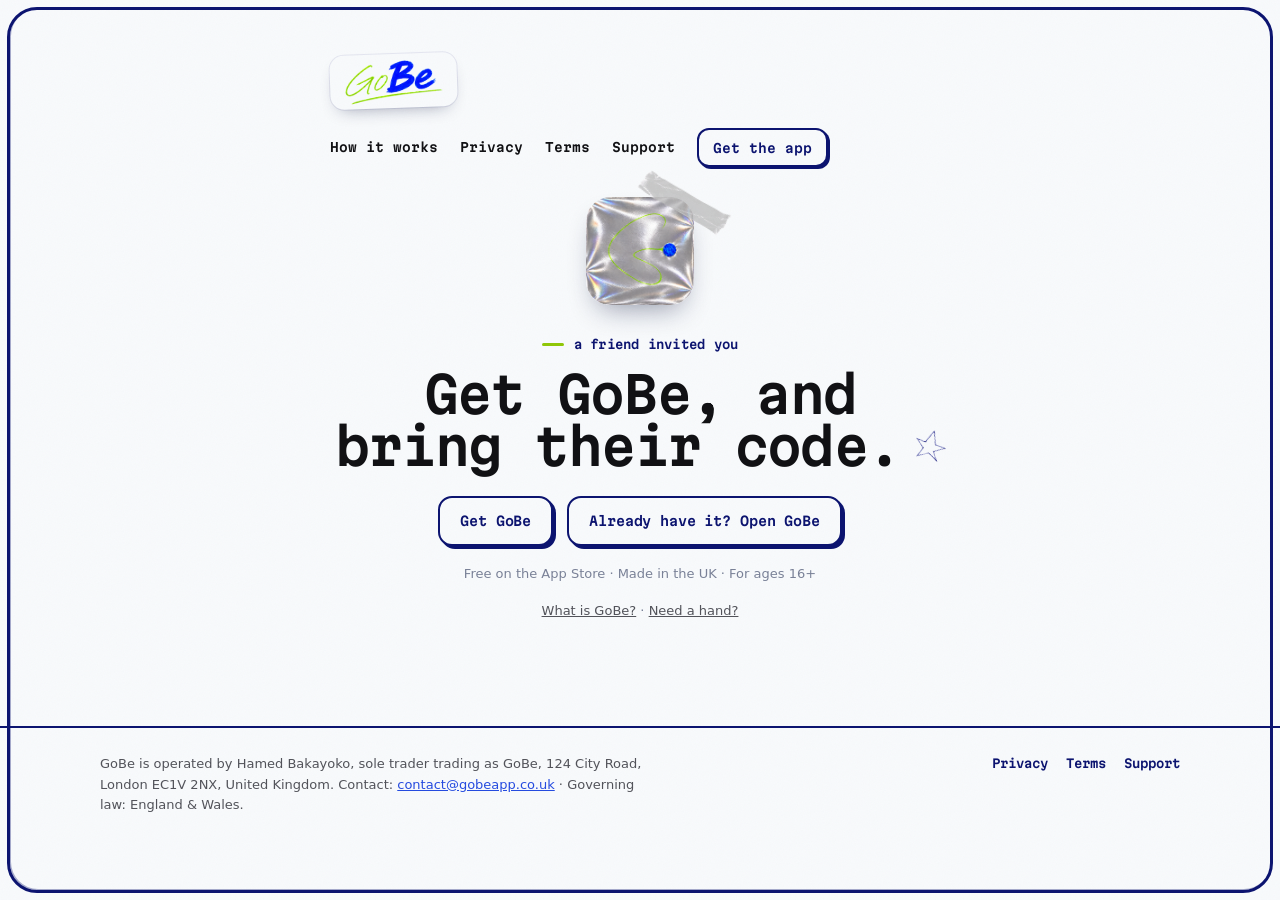
==== commit 2c8fad5f: "Invite links go straight to the App Store The /f/ page shows the code for a moment, then moves on to" ====
--- a/f/index.html
+++ b/f/index.html
@@ -3,7 +3,7 @@
 <head>
 <meta charset="utf-8">
 <meta name="viewport" content="width=device-width, initial-scale=1">
-<meta http-equiv="Content-Security-Policy" content="default-src 'none'; img-src 'self'; style-src 'self'; font-src 'self'; script-src 'sha256-MWq1yztJLenrA30zvjmgXQutTSVKThWs9d6yb2XsVwU='; base-uri 'none'; form-action 'none'">
+<meta http-equiv="Content-Security-Policy" content="default-src 'none'; img-src 'self'; style-src 'self'; font-src 'self'; script-src 'sha256-v3VwtiHi6YJJIDBYT/wtJMfcdYcafOQvqc1EWLgkkmQ='; base-uri 'none'; form-action 'none'">
 <meta name="referrer" content="no-referrer">
 <title>You&#x27;re invited · GoBe</title>
 <meta name="description" content="A friend invited you to GoBe. Get the app and bring their invite code.">
@@ -26,6 +26,9 @@
   }
   var code = (raw || '').trim().replace(/\/+$/, '').toUpperCase();
   var ok = /^[A-Z0-9]{4,12}$/.test(code);
+  var auto = q.get('noauto') !== '1';
+  var gone = false;
+  function go() { if (!gone) { gone = true; location.replace(STORE); } }
 
   function start() {
     var shown = document.getElementById('invite-code');
@@ -41,10 +44,10 @@
       get.addEventListener('click', function (event) {
         if (!ok || !navigator.clipboard) return;
         event.preventDefault();
-        var go = function () { location.href = STORE; };
         navigator.clipboard.writeText(code).then(go, go);
       });
     }
+    if (auto) setTimeout(go, 1600);
   }
 
   if (document.readyState === 'loading') {
@@ -68,9 +71,9 @@
 <div id="code-box">
 <p class="lede">Your invite code</p>
 <p class="invite-code" id="invite-code"></p>
-<p class="note">Get GoBe copies it for you. When you make your account, tap
-<strong>Paste</strong> by the invite code: it puts points on your GoBe Score
-straight away, and on theirs once you leave your first trace.</p>
+<p class="note">Taking you to the App Store. Once GoBe is on your phone, open
+this link again and the code goes in by itself: it puts points on your GoBe
+Score straight away, and on theirs once you leave your first trace.</p>
 </div>
 <div class="hero-cta">
 <a class="btn" id="get-gobe" href="https://apps.apple.com/gb/app/gobe-a-local-social-network/id6779702391">Get GoBe</a>
--- a/assets/style.css
+++ b/assets/style.css
@@ -51,7 +51,7 @@
 ul{margin:0 0 16px; padding-left:22px}
 li{margin:0 0 9px}
 strong{font-weight:700}
-h1,h2,h3{font-family:var(--mono); font-weight:600; letter-spacing:-.035em; margin:0; color:var(--ink)}
+h1,h2,h3{font-family:var(--mono); font-weight:600; letter-spacing:-.035em; margin:0; color:var(--ink); text-wrap:balance}
 h1{font-size:clamp(34px,5.6vw,62px); line-height:1.04}
 h2{font-size:clamp(25px,3.4vw,38px); line-height:1.1; margin:0 0 14px}
 h3{font-size:clamp(18px,2vw,22px); line-height:1.2; margin:0 0 10px}
@@ -146,7 +146,7 @@
   transform:translateX(-50%); background:#000; border-radius:99px}
 
 section{position:relative}
-.band{padding:clamp(64px,9vw,120px) 0}
+.band{padding:clamp(56px,7.5vw,104px) 0}
 .band.tight{padding-top:clamp(40px,6vw,72px)}
 .center{text-align:center}
 .center .lede{margin-left:auto; margin-right:auto}
@@ -154,7 +154,7 @@
 /* The idea, over the photograph of a route torn through foil. */
 .idea .bar{display:grid; grid-template-columns:1fr 1fr; gap:clamp(28px,5vw,70px); align-items:center}
 .idea .pic{position:relative}
-.idea .pic img{border-radius:22px; width:100%; aspect-ratio:1/1; object-fit:cover;
+.idea .pic img:not(.deco):not(.tape){border-radius:22px; width:100%; aspect-ratio:1/1; object-fit:cover;
   box-shadow:0 22px 44px -20px rgba(12,20,60,.4)}
 .idea .pic .tape{position:absolute; top:-18px; left:36%; width:140px; transform:rotate(-4deg)}
 .idea h2{font-size:clamp(26px,3.2vw,40px)}
@@ -168,7 +168,7 @@
 .move:nth-child(2){transform:rotate(.5deg) translateY(10px)}
 .move:nth-child(3){transform:rotate(-.3deg)}
 .move .rank{width:58px; height:58px; margin:-52px 0 12px -8px}
-.move .sticker{position:absolute; right:18px; top:-30px; width:58px; height:58px; object-fit:contain; transform:rotate(6deg)}
+.move .sticker{position:absolute; right:14px; top:-34px; width:66px; height:66px; object-fit:contain; transform:rotate(6deg); z-index:2}
 .move h3{padding-right:52px}
 .move p{margin:0; color:var(--muted); font-size:16px}
 
@@ -186,13 +186,13 @@
 
 /* Feature rows: phones one side, words the other */
 .row{display:grid; grid-template-columns:1fr 1fr; gap:clamp(28px,6vw,90px); align-items:center}
-.row + .row{margin-top:clamp(64px,9vw,120px)}
+.row + .row{margin-top:clamp(64px,8vw,104px)}
 .row.rev .media{order:2}
 .row .media{display:flex; justify-content:center; gap:clamp(12px,2vw,24px)}
 .row .media .phone{width:min(100%,300px)}
 .row .media.pair .phone{width:min(47%,270px)}
 .row .media.pair .phone:nth-child(2){margin-top:60px}
-.row .copy p{color:var(--muted)}
+.row .copy > p{color:var(--muted)}
 .row .copy h3{font-size:clamp(22px,2.6vw,30px); margin-bottom:14px}
 .row .copy .extra{display:flex; align-items:center; gap:14px; margin-top:18px}
 .row .copy .extra img{width:70px; height:auto; transform:rotate(-6deg)}
@@ -205,7 +205,7 @@
 .side .who{font-family:var(--mono); font-size:12px; font-weight:600; margin:0 0 10px; text-transform:lowercase}
 .side ul{list-style:none; padding:0; margin:18px 0 0}
 .side li{padding:0 0 12px 30px; position:relative; margin:0}
-.side.feed{background:#c9cbd2 url('foil.jpg') center/520px; color:#1e1f26; box-shadow:inset 0 0 0 1px rgba(0,0,0,.08)}
+.side.feed{background:linear-gradient(rgba(248,250,252,.4),rgba(248,250,252,.4)),#c9cbd2 url('foil.jpg') center/520px; color:#1e1f26; box-shadow:inset 0 0 0 1px rgba(0,0,0,.08)}
 .side.feed li::before{content:"\00D7"; position:absolute; left:4px; top:-1px; font-family:var(--mono); color:#5a5c66}
 .side.gobe{background:#fff; border:2px solid var(--biro); box-shadow:4px 4px 0 var(--biro)}
 .side.gobe li::before{content:""; position:absolute; left:2px; top:9px; width:16px; height:5px;
@@ -223,7 +223,7 @@
 .value p{font-size:14px; color:var(--muted); margin:0}
 
 /* Reading it as a business */
-.brief p{color:var(--muted); max-width:46em}
+.brief .note{max-width:none}
 .facts{display:grid; grid-template-columns:1fr 1fr; gap:0 28px; margin:26px 0 18px;
   border-top:2px solid var(--biro)}
 .fact{display:flex; justify-content:space-between; gap:18px; padding:12px 0; border-bottom:1px solid var(--line)}
@@ -305,6 +305,138 @@
   .fact .v{text-align:left}
   .btn{padding:12px 16px 11px}
 }
+
+/* ---------- The collage kit, tucked in ----------
+   Small, at the edges, mostly behind the thing it sits by. Nothing here
+   carries meaning; it is the scrapbook the app is made of. */
+.deco{position:absolute; pointer-events:none; user-select:none; height:auto; z-index:0}
+.hero-copy,.idea-copy,.row .media,.row .copy,.move,.film,.side,.sheet,.values,.band > .bar,.closer .bar{position:relative}
+.row .copy > :not(.deco),.side > :not(.deco){position:relative; z-index:1}
+.phone{z-index:2}
+.idea .pic > img:not(.deco):not(.tape){position:relative; z-index:1}
+.idea .pic .tape{z-index:3}
+
+.d-hero-sparkle{width:66px; top:-6px; right:4%; transform:rotate(8deg)}
+.d-hero-tape{width:118px; top:-18px; right:-34px; transform:rotate(34deg); z-index:4}
+.d-hero-steps{width:84px; left:-118px; bottom:10px; transform:rotate(-24deg); opacity:.9}
+.d-idea-map{width:170px; right:-54px; bottom:-46px; transform:rotate(9deg)}
+.d-idea-compass{width:84px; top:-54px; right:4%; transform:rotate(14deg); opacity:.85}
+.d-idea-arrow{width:140px; left:-120px; bottom:-54px; transform:scaleX(-1) rotate(-6deg)}
+.ringed{position:relative; white-space:nowrap}
+.ringed::after{content:""; position:absolute; left:-12%; right:-12%; top:-38%; bottom:-38%;
+  background:url('deco/oval.png') center/100% 100% no-repeat; pointer-events:none}
+.d-how-sparkles{width:76px; top:-8px; left:17%; transform:rotate(-8deg)}
+.d-move-heart{width:50px; right:-18px; bottom:-24px; transform:rotate(-12deg); z-index:3}
+.d-move-sparkle{width:40px; left:-18px; bottom:-18px; transform:rotate(10deg); z-index:3}
+.d-film-watch{width:86px; right:-30px; bottom:-34px; transform:rotate(14deg); z-index:3}
+.d-film-pin{width:66px; right:-18px; top:-34px; transform:rotate(-10deg); z-index:3}
+.d-trails-trainer{width:136px; left:-36px; bottom:-46px; transform:rotate(-12deg); z-index:3}
+.d-trails-steps{width:88px; top:-78px; right:14%; transform:rotate(22deg); opacity:.85}
+.d-traces-camera{width:118px; left:-40px; bottom:40px; transform:rotate(-12deg); z-index:3}
+.d-traces-heart{width:58px; top:-58px; left:-6px; transform:rotate(-10deg)}
+.d-sealed-tape{width:132px; top:-20px; left:calc(50% - 66px); transform:rotate(-7deg); z-index:3}
+.d-sealed-sparkle{width:62px; top:-52px; right:18%; transform:rotate(12deg)}
+.d-band-stamp{width:104px; left:1%; bottom:-58px; transform:rotate(-12deg)}
+.d-band-cd{width:118px; right:-7%; top:-96px; transform:rotate(18deg)}
+.d-around-coffee{width:84px; right:-26px; bottom:-22px; transform:rotate(10deg); z-index:3}
+.d-around-map{width:108px; top:-66px; right:4%; transform:rotate(9deg)}
+.d-around-bike{width:150px; left:-8px; bottom:-120px; transform:rotate(-4deg); opacity:.95}
+.d-board-rosette{width:94px; top:-28px; right:16%; transform:rotate(12deg); z-index:3}
+.d-board-star{width:50px; top:-54px; left:-6px; transform:rotate(-12deg)}
+.d-friends-phone{width:70px; left:10%; bottom:-6px; transform:rotate(-16deg); z-index:3}
+.d-friends-speech{width:72px; left:2%; bottom:88px; transform:rotate(8deg); z-index:3}
+.d-friends-smiley{width:64px; top:-64px; right:22%; transform:rotate(10deg)}
+.d-feed-cursor{width:78px; right:-14px; top:-34px; transform:rotate(-10deg); z-index:2}
+.d-gobe-steps{width:70px; right:12px; bottom:-28px; transform:rotate(18deg); z-index:2}
+.d-privacy-receipt{width:108px; right:-44px; top:-54px; transform:rotate(14deg); z-index:-1}
+.d-values-globe{width:70px; right:-6px; top:-72px; transform:rotate(12deg); opacity:.8}
+.d-brief-signpost{width:84px; right:3%; top:6px; transform:rotate(6deg)}
+.d-closer-globe{width:84px; left:12%; top:0; transform:rotate(-14deg)}
+.d-closer-sparkle{width:62px; right:18%; top:10px; transform:rotate(10deg)}
+.d-closer-cd{width:124px; right:5%; bottom:-40px; transform:rotate(22deg)}
+.brief h2{display:inline-block; position:relative}
+.brief h2::after{content:""; position:absolute; left:-2%; right:-6%; bottom:-16px; height:18px;
+  background:url('deco/underline.png') center/100% 100% no-repeat}
+main.col h1::after{content:""; display:inline-block; width:.62em; height:.62em; margin-left:.28em;
+  background:url('deco/star.png') center/contain no-repeat; transform:rotate(12deg) translateY(-.12em)}
+.handoff-mark{position:relative; display:inline-block}
+.handoff-mark::after{content:""; position:absolute; width:96px; height:34px; top:-12px; right:-38px;
+  background:url('deco/tape.png') center/contain no-repeat; transform:rotate(30deg)}
+
+@media (max-width:900px){
+  .deco{display:none}
+  .deco.keep{display:block}
+  .d-hero-tape{width:92px; right:-20px}
+  .d-hero-sparkle{width:48px; right:2%; top:-18px}
+  .d-idea-map{width:120px; right:-14px; bottom:-30px}
+  .d-trails-trainer{width:100px; left:-6px; bottom:-30px}
+  .d-traces-camera{width:90px; left:-6px}
+  .d-around-coffee{width:66px; right:-6px}
+  .d-board-rosette{width:74px}
+  .d-film-watch{width:66px; right:-10px}
+  .d-film-pin{width:52px; right:-6px}
+  .d-band-stamp{width:80px}
+  .d-closer-globe{width:64px; left:6%}
+  .d-closer-sparkle{width:48px; right:8%}
+  .d-gobe-steps{width:56px}
+  .d-friends-phone{width:56px; left:6%}
+}
+
+
+/* ---------- Handwritten notes on the screenshots ---------- */
+.callout{position:absolute; margin:0; z-index:5; pointer-events:none; white-space:nowrap;
+  font-family:var(--hand); font-weight:700; font-size:25px; line-height:1.02; color:var(--biro)}
+.callout img{position:absolute; width:104px; height:auto}
+.c-hero-sealed{right:-212px; top:86px; transform:rotate(-3deg)}
+.c-hero-sealed img{left:-104px; top:14px; transform:scaleX(-1) rotate(14deg)}
+.c-hero-walk{left:-226px; top:372px; text-align:right; transform:rotate(-4deg)}
+.c-hero-walk img{right:-104px; top:20px; transform:rotate(-8deg)}
+.c-trail{right:2%; bottom:-58px; transform:rotate(-3deg)}
+.c-trail img{left:-100px; top:-26px; transform:scaleX(-1) rotate(-28deg)}
+.c-trace{left:6%; bottom:-60px; transform:rotate(3deg)}
+.c-trace img{right:-104px; top:-18px; transform:rotate(-30deg)}
+
+/* ---------- Sealed, on foil ---------- */
+.sealed-band .copy p{color:#26272e}
+.sealed-band .copy .extra p{color:#26272e}
+
+/* ---------- The GoBe Score receipt ---------- */
+.receipt{position:relative; background:#fff; width:min(100%,360px); margin:24px 0 16px;
+  padding:22px 22px 16px; font-family:var(--mono); font-size:13px; color:var(--ink);
+  box-shadow:0 16px 30px -18px rgba(12,20,60,.45); transform:rotate(-1.4deg)}
+.receipt::before,.receipt::after{content:""; position:absolute; left:0; right:0; height:10px;
+  background:linear-gradient(135deg,#fff 25%,transparent 25%) -6px 0/12px 12px repeat-x,
+    linear-gradient(225deg,#fff 25%,transparent 25%) -6px 0/12px 12px repeat-x}
+.receipt::after{bottom:-10px}
+.receipt::before{top:-10px; transform:rotate(180deg)}
+.r-head{font-weight:600; font-size:15px; text-align:center; margin:0; letter-spacing:.06em; text-transform:uppercase}
+.r-sub{text-align:center; margin:2px 0 0; color:var(--faint); font-size:11.5px}
+.receipt ul{list-style:none; padding:0; margin:14px 0 6px; border-top:1.5px dashed rgba(12,20,112,.35)}
+.receipt li{display:flex; justify-content:space-between; gap:12px; margin:0; padding:8px 0;
+  border-bottom:1px dashed rgba(12,20,112,.2)}
+.receipt li b{color:var(--go-dark); font-weight:600}
+.r-foot{font-family:var(--hand); font-weight:700; font-size:23px; color:var(--biro); text-align:center; margin:8px 0 0}
+
+/* ---------- The invite link, as the app draws it ---------- */
+.linkpill{display:inline-block; font-family:var(--mono); font-size:14px; font-weight:600; color:var(--ink);
+  background:var(--go-glow); border:2px solid var(--biro); border-radius:14px; padding:12px 18px 11px;
+  box-shadow:3px 3px 0 var(--biro); margin-top:6px; transform:rotate(-1deg)}
+.linkpill span{color:var(--biro)}
+
+/* ---------- A Windows 98 window, gone over in biro ---------- */
+.win{position:relative; max-width:900px; margin:0 auto; background:#fff; border:2px solid var(--biro); border-radius:10px;
+  box-shadow:5px 5px 0 var(--biro); overflow:hidden}
+.win-bar{display:flex; align-items:center; gap:7px; background:var(--biro); color:#fff;
+  font-family:var(--mono); font-size:12px; font-weight:600; padding:8px 12px}
+.win-bar span{flex:1}
+.win-bar i{display:inline-block; width:17px; height:15px; border:1.5px solid #fff; border-radius:3px}
+.win-body{padding:28px 32px 20px}
+.brief .win-body > p{color:var(--muted); max-width:44em}
+.d-brief-signpost{z-index:3; right:max(1%, calc(50% - 540px)) !important; top:-34px !important}
+
+@media (max-width:1180px){ .callout{display:none} }
+@media (max-width:560px){ .win-body{padding:22px 18px 14px} .receipt{width:100%} }
+
 @media (prefers-reduced-motion:reduce){
   html{scroll-behavior:auto}
   .btn,nav.top a.get{transition:none}
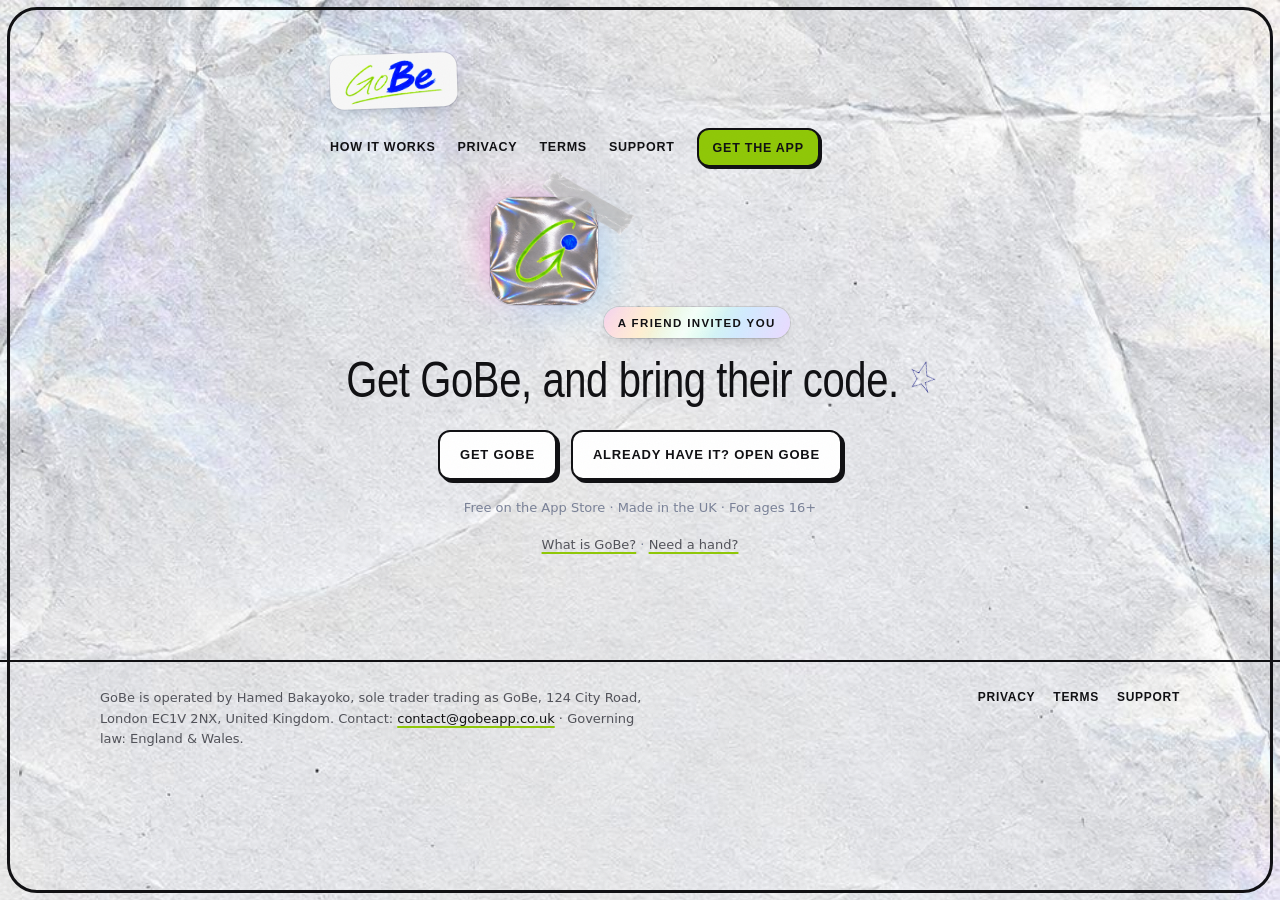
==== commit fb5e4afa: "Favicon: the arrow G, from the app icon The site's icons still showed the old curly G. favicon.ico (" ====
--- a/f/index.html
+++ b/f/index.html
@@ -13,7 +13,9 @@
 <meta property="og:description" content="A friend invited you to GoBe. Get the app and bring their invite code.">
 <meta property="og:image" content="https://gobeapp.co.uk/assets/icon.png">
 <meta name="twitter:card" content="summary">
-<link rel="icon" type="image/png" href="/assets/icon.png">
+<link rel="icon" href="/favicon.ico" sizes="48x48">
+<link rel="icon" type="image/png" sizes="32x32" href="/assets/favicon-32.png">
+<link rel="icon" type="image/png" sizes="256x256" href="/assets/icon.png">
 <link rel="apple-touch-icon" href="/assets/apple-touch-icon.png">
 <link rel="stylesheet" href="/assets/style.css">
 <script>(function(){
--- a/assets/style.css
+++ b/assets/style.css
@@ -13,15 +13,22 @@
   font-display:swap;src:url('fonts/caveat-bold.woff2') format('woff2')}
 
 :root{
-  /* GoBeColors.swift, 1.5 */
-  --paper:#F8FAFC; --paper-base:#EEF1F5; --paper-aged:#DFE4EC;
+  /* GoBeColors.swift, 1.6: every pen is black ink now, the paper neutral */
+  --paper:#F7F7F7; --paper-base:#F7F7F7; --paper-aged:#ECECEC;
   --ink:#111114; --muted:#52535A; --faint:#7A8298;
-  --biro:#0C1470; --ballpoint:#0A1BB0;
+  --biro:#111114; --ballpoint:#111114;
   --go:#90C808; --go-glow:#C4F03C; --go-dark:#4E7A00; --highlighter:#B4E02E;
-  --be:#254BE0; --be-dark:#162C9A; --red:#E84C3D;
-  --line:rgba(12,20,112,.16);
-  --mono:'Martian Mono',ui-monospace,'SF Mono',Menlo,Consolas,monospace;
+  --be:#111114; --be-dark:#000; --red:#E84C3D;
+  --line:rgba(17,17,20,.14);
+  /* IridescentSheen.swift: pink, peach, mint, sky, lilac, and a white glint */
+  --sheen:linear-gradient(120deg,rgba(255,255,255,0) 30%,rgba(255,255,255,.75) 46%,rgba(255,255,255,0) 62%),
+    linear-gradient(115deg,#FFD6EE 0%,#FFEFD2 24%,#D6FFEA 48%,#D2EBFF 72%,#EBDAFF 100%);
+  /* the glow a card wears in the app, pink one side and sky the other */
+  --halo:0 0 0 1px rgba(17,17,20,.10), -14px -6px 34px -8px rgba(255,110,200,.45),
+    14px 10px 38px -8px rgba(110,200,255,.45);
+  --mono:Arial,'Helvetica Neue',Helvetica,sans-serif;
   --sans:'Avenir Next','Avenir','Segoe UI',system-ui,-apple-system,'Helvetica Neue',Arial,sans-serif;
+  --digital:Arial,'Helvetica Neue',Helvetica,sans-serif;
   --hand:'Caveat','Bradley Hand','Segoe Print',cursive;
   --gutter:clamp(18px,4vw,40px);
   --max:1160px;
@@ -29,7 +36,9 @@
 *{box-sizing:border-box}
 html{-webkit-text-size-adjust:100%; scroll-behavior:smooth}
 body{
-  margin:0; background:var(--paper); color:var(--ink);
+  margin:0; color:var(--ink);
+  background:url('crumple.jpg') center top/1200px repeat, #F2F2F2 url('foil-paper.jpg') center top/100% auto repeat-y;
+  background-blend-mode:overlay, normal;
   font-family:var(--sans); font-size:17px; line-height:1.6;
   -webkit-font-smoothing:antialiased; overflow-x:hidden;
 }
@@ -41,46 +50,47 @@
 /* the biro line round the window */
 .frame{
   position:fixed; inset:7px; z-index:100; pointer-events:none;
-  border:3.5px solid var(--biro); border-radius:30px;
-  box-shadow:inset 1px -1px 0 rgba(12,20,112,.35);
+  border:3px solid var(--ink); border-radius:30px;
 }
 img,video{max-width:100%; height:auto; display:block}
-a{color:var(--be)}
-a:hover{color:var(--be-dark)}
+a{color:var(--ink); text-decoration-color:var(--go); text-underline-offset:3px; text-decoration-thickness:2px}
+a:hover{color:#000}
 p{margin:0 0 16px}
 ul{margin:0 0 16px; padding-left:22px}
 li{margin:0 0 9px}
 strong{font-weight:700}
-h1,h2,h3{font-family:var(--mono); font-weight:600; letter-spacing:-.035em; margin:0; color:var(--ink); text-wrap:balance}
+/* Headings in the app's digital face: Arial pressed to 80% width, never bold.
+   Set 125% wide and squashed back, so lines wrap where they will be seen. */
+h1,h2,h3{font-family:var(--digital); font-weight:400; letter-spacing:-.01em; margin:0; color:var(--ink);
+  text-wrap:balance; width:125%; transform:scaleX(.8); transform-origin:0 0}
+.center h1,.center h2,.center h3,.closer h2,.handoff h1{transform-origin:50% 0; margin-left:-12.5% !important}
 h1{font-size:clamp(34px,5.6vw,62px); line-height:1.04}
-h2{font-size:clamp(25px,3.4vw,38px); line-height:1.1; margin:0 0 14px}
+h2{font-size:clamp(32px,4.4vw,52px); line-height:1.05; margin:0 0 14px}
 h3{font-size:clamp(18px,2vw,22px); line-height:1.2; margin:0 0 10px}
 .bar{max-width:var(--max); margin:0 auto; padding:0 var(--gutter)}
 
 /* Buttons: a drawn box and a pen shadow, pressed when you press them. */
 .btn{
   display:inline-flex; align-items:center; gap:10px; justify-content:center;
-  font-family:var(--mono); font-weight:600; font-size:13px; letter-spacing:-.01em;
-  color:var(--biro); background:var(--paper); text-decoration:none;
-  border:2px solid var(--biro); border-radius:14px; padding:13px 20px 12px;
+  font-family:var(--digital); font-weight:700; font-size:13px; letter-spacing:.06em; text-transform:uppercase;
+  color:var(--ink); background:#fff; text-decoration:none;
+  border:2px solid var(--ink); border-radius:12px; padding:13px 20px 12px;
   box-shadow:3px 3px 0 var(--biro); transition:transform .08s ease, box-shadow .08s ease;
 }
 .btn:hover{color:var(--biro); transform:translate(1px,1px); box-shadow:2px 2px 0 var(--biro)}
 .btn:active{transform:translate(3px,3px); box-shadow:0 0 0 var(--biro)}
-.btn.primary{background:var(--biro); color:#fff; box-shadow:3px 3px 0 var(--go)}
-.btn.primary:hover{color:#fff; box-shadow:2px 2px 0 var(--go)}
-.btn.primary:active{box-shadow:0 0 0 var(--go)}
+.btn.primary{background:var(--go)}
+.btn.primary:hover{color:var(--ink)}
 .btn .apple{width:15px; height:18px; flex:none}
 
-.eyebrow{font-family:var(--mono); font-size:12px; font-weight:600; letter-spacing:.02em;
-  color:var(--biro); margin:0 0 14px; text-transform:lowercase}
-.eyebrow::before{content:""; display:inline-block; width:22px; height:3px; border-radius:2px;
-  background:var(--go); vertical-align:middle; margin:-2px 10px 0 0}
+.eyebrow{display:inline-block; font-family:var(--digital); font-size:11.5px; font-weight:700; letter-spacing:.12em;
+  color:var(--ink); margin:0 0 16px; text-transform:uppercase; background:var(--sheen);
+  border-radius:999px; padding:7px 14px 6px; box-shadow:0 0 0 1px rgba(17,17,20,.12), 0 6px 16px -8px rgba(17,17,20,.35)}
 .lede{font-size:clamp(18px,1.6vw,20px); color:var(--muted); max-width:36em}
 .note{font-size:13px; color:var(--faint)}
 .note a{color:var(--muted)}
 .whisper{font-family:var(--hand); font-weight:700; font-size:clamp(24px,2.4vw,30px);
-  color:var(--biro); line-height:1.1; transform:rotate(-2deg); display:inline-block}
+  color:var(--ballpoint); line-height:1.1; transform:rotate(-2deg); display:inline-block}
 .mono{font-family:var(--mono); font-size:14px}
 .word{background:linear-gradient(transparent 58%,rgba(180,224,46,.6) 58%,rgba(180,224,46,.6) 90%,transparent 90%);
   padding:0 2px; font-weight:600; color:var(--ink)}
@@ -91,15 +101,15 @@
 /* the wordmark on a scrap of paper, so its thin green Go holds on foil too */
 .brand{display:inline-flex; text-decoration:none; background:var(--paper); border-radius:14px;
   padding:6px 14px 4px; transform:rotate(-2deg); box-shadow:0 8px 18px -10px rgba(12,20,60,.45),
-  0 0 0 1px rgba(12,20,112,.08)}
+  0 0 0 1px rgba(17,17,20,.08)}
 .brand img{height:44px; width:auto}
 nav.top{display:flex; align-items:center; gap:6px 22px; flex-wrap:wrap;
-  font-family:var(--mono); font-size:12.5px; font-weight:600}
+  font-family:var(--digital); font-size:12.5px; font-weight:700; letter-spacing:.06em; text-transform:uppercase}
 nav.top a{color:var(--ink); text-decoration:none; padding:4px 0; border-bottom:2.5px solid transparent}
 nav.top a:hover{border-bottom-color:var(--go)}
 nav.top a.active{border-bottom-color:var(--go)}
-nav.top a.get{border:2px solid var(--biro); border-radius:12px; padding:8px 14px 7px;
-  color:var(--biro); background:var(--paper); box-shadow:2px 2px 0 var(--biro)}
+nav.top a.get{border:2px solid var(--ink); border-radius:12px; padding:8px 14px 7px;
+  color:var(--ink); background:var(--go); box-shadow:2px 2px 0 var(--ink)}
 nav.top a.get:hover{transform:translate(1px,1px); box-shadow:1px 1px 0 var(--biro)}
 
 /* ---------- Foil, and where it tears ---------- */
@@ -126,117 +136,91 @@
   background:url('torn-top.png') center top/1600px 90px repeat-x;
 }
 
-/* ---------- Home ---------- */
+/* ---------- Home: the 1.6 loop, one chapter per App Store slide ---------- */
 main.home header.site{position:absolute; left:0; right:0; top:0}
-.hero{padding-top:118px}
-.hero .bar{position:relative; display:grid; grid-template-columns:1.12fr .88fr; gap:clamp(24px,5vw,72px); align-items:center}
-.hero h1{margin:0 0 20px}
-.hero .lede{color:#2a2b33}
-.hero .btns{display:flex; flex-wrap:wrap; gap:14px 18px; align-items:center; margin:28px 0 18px}
-.hero .note{color:#3c3e48}
-.hero-media{position:relative; justify-self:center; width:min(100%,360px); margin-bottom:-120px; z-index:3}
-.hero-media .whisper{position:absolute; left:-215px; bottom:150px; z-index:4; color:var(--biro); white-space:nowrap}
-
-/* A phone: black glass round a capture, the capture cut to its corners. */
-.phone{position:relative; background:#0b0b0e; border-radius:13.5% / 6.3%; padding:3.2%;
-  box-shadow:0 0 0 1.5px #6b6d75, 0 0 0 3px #26272c, 0 26px 50px -18px rgba(12,20,60,.45)}
-.phone img{border-radius:10.8% / 5%; width:100%; height:auto}
-.phone::after{ /* the island */
-  content:""; position:absolute; left:50%; top:3.9%; width:27%; height:3.1%;
-  transform:translateX(-50%); background:#000; border-radius:99px}
-
+main.home{overflow-x:clip}
 section{position:relative}
 .band{padding:clamp(56px,7.5vw,104px) 0}
 .band.tight{padding-top:clamp(40px,6vw,72px)}
 .center{text-align:center}
-.center .lede{margin-left:auto; margin-right:auto}
-
-/* The idea, over the photograph of a route torn through foil. */
-.idea .bar{display:grid; grid-template-columns:1fr 1fr; gap:clamp(28px,5vw,70px); align-items:center}
-.idea .pic{position:relative}
-.idea .pic img:not(.deco):not(.tape){border-radius:22px; width:100%; aspect-ratio:1/1; object-fit:cover;
-  box-shadow:0 22px 44px -20px rgba(12,20,60,.4)}
-.idea .pic .tape{position:absolute; top:-18px; left:36%; width:140px; transform:rotate(-4deg)}
-.idea h2{font-size:clamp(26px,3.2vw,40px)}
-.idea .whisper{margin-top:8px}
-
-/* Three moves */
-.moves{display:grid; grid-template-columns:repeat(3,1fr); gap:clamp(16px,2.4vw,28px); margin-top:44px}
-.move{position:relative; background:#fff; border:2px solid var(--biro); border-radius:22px;
-  padding:26px 24px 22px; box-shadow:4px 4px 0 var(--biro); text-align:left}
-.move:nth-child(1){transform:rotate(-.6deg)}
-.move:nth-child(2){transform:rotate(.5deg) translateY(10px)}
-.move:nth-child(3){transform:rotate(-.3deg)}
-.move .rank{width:58px; height:58px; margin:-52px 0 12px -8px}
-.move .sticker{position:absolute; right:14px; top:-34px; width:66px; height:66px; object-fit:contain; transform:rotate(6deg); z-index:2}
-.move h3{padding-right:52px}
-.move p{margin:0; color:var(--muted); font-size:16px}
-
-/* Films, taped down like photographs */
-.films{display:grid; grid-template-columns:1fr 1fr; gap:clamp(20px,3vw,40px); margin-top:40px}
-.film{position:relative; background:#fff; padding:12px 12px 16px; border-radius:6px;
-  box-shadow:0 18px 36px -18px rgba(12,20,60,.45), 0 0 0 1px rgba(12,20,112,.08)}
-.film:nth-child(1){transform:rotate(-1.2deg)}
-.film:nth-child(2){transform:rotate(1deg)}
-.film video{width:100%; height:auto; aspect-ratio:660/450; border-radius:3px; background:var(--paper-aged)}
-.film .tape{position:absolute; top:-16px; left:50%; width:120px; transform:translateX(-50%) rotate(-3deg)}
-.film figcaption{font-family:var(--hand); font-weight:700; font-size:26px; color:var(--biro);
-  line-height:1.1; margin:12px 6px 0}
-.film figcaption span{display:block; font-family:var(--sans); font-weight:400; font-size:14px; color:var(--muted); margin-top:6px}
-
-/* Feature rows: phones one side, words the other */
-.row{display:grid; grid-template-columns:1fr 1fr; gap:clamp(28px,6vw,90px); align-items:center}
-.row + .row{margin-top:clamp(64px,8vw,104px)}
-.row.rev .media{order:2}
-.row .media{display:flex; justify-content:center; gap:clamp(12px,2vw,24px)}
-.row .media .phone{width:min(100%,300px)}
-.row .media.pair .phone{width:min(47%,270px)}
-.row .media.pair .phone:nth-child(2){margin-top:60px}
-.row .copy > p{color:var(--muted)}
-.row .copy h3{font-size:clamp(22px,2.6vw,30px); margin-bottom:14px}
-.row .copy .extra{display:flex; align-items:center; gap:14px; margin-top:18px}
-.row .copy .extra img{width:70px; height:auto; transform:rotate(-6deg)}
-.row .copy .extra p{margin:0; font-size:14px}
-
-/* A feed, on foil, against GoBe, on paper */
-.versus{display:grid; grid-template-columns:1fr 1fr; gap:clamp(16px,3vw,32px); margin-top:40px}
-.side{border-radius:24px; padding:30px 28px 20px; text-align:left}
-.side h3{font-size:22px}
-.side .who{font-family:var(--mono); font-size:12px; font-weight:600; margin:0 0 10px; text-transform:lowercase}
-.side ul{list-style:none; padding:0; margin:18px 0 0}
-.side li{padding:0 0 12px 30px; position:relative; margin:0}
-.side.feed{background:linear-gradient(rgba(248,250,252,.4),rgba(248,250,252,.4)),#c9cbd2 url('foil.jpg') center/520px; color:#1e1f26; box-shadow:inset 0 0 0 1px rgba(0,0,0,.08)}
-.side.feed li::before{content:"\00D7"; position:absolute; left:4px; top:-1px; font-family:var(--mono); color:#5a5c66}
-.side.gobe{background:#fff; border:2px solid var(--biro); box-shadow:4px 4px 0 var(--biro)}
-.side.gobe li::before{content:""; position:absolute; left:2px; top:9px; width:16px; height:5px;
-  background:var(--go); border-radius:3px; transform:rotate(-8deg)}
-
-/* Privacy card and values */
+
+/* The ground the slides are printed on: foil paper with the crumple over it.
+   The slide crops sit on the same foil, faded at their edges into it. */
+
+.swipe{position:relative; z-index:0; white-space:nowrap}
+.swipe::before{content:""; position:absolute; z-index:-1; left:-5%; right:-5%; top:30%; bottom:-4%;
+  background:url('deco/swipe.png') center/100% 100% no-repeat; opacity:.95}
+
+.hero{padding:clamp(120px,13vw,150px) 0 clamp(20px,4vw,40px)}
+.hero .bar,.chapter .bar{display:grid; grid-template-columns:1fr 1fr; gap:clamp(20px,5vw,72px); align-items:center}
+.hero h1{font-size:clamp(46px,7.4vw,92px); margin:0 0 4px}
+.hero .whisper,.chapter .whisper{font-size:clamp(26px,2.8vw,36px); margin:0 0 22px 2px; transform:rotate(-2deg)}
+.hero .btns{display:flex; flex-wrap:wrap; gap:14px 18px; align-items:center; margin:26px 0 14px}
+.store img{width:180px; height:auto}
+.hero .note{color:var(--muted)}
+
+.ch-body p{color:#33343c; max-width:30em}
+.ch-body strong{color:var(--ink)}
+
+/* the picture: the slide's own phone and lifted bits, faded into the foil */
+.ch-pic{justify-self:center; width:min(100%,430px)}
+.hero-pic{width:min(100%,470px)}
+.ch-pic img{width:100%;
+  -webkit-mask-image:radial-gradient(ellipse 72% 70% at 50% 50%,#000 72%,transparent 100%);
+          mask-image:radial-gradient(ellipse 72% 70% at 50% 50%,#000 72%,transparent 100%)}
+
+/* the rest of the loop, as an index */
+.loop{padding:8px 0 clamp(10px,3vw,30px)}
+.loop .bar{display:flex; align-items:center; gap:10px 22px; flex-wrap:wrap}
+.loop .whisper{margin:0; font-size:28px}
+.loop ol{list-style:none; display:flex; flex-wrap:wrap; gap:10px; margin:0; padding:0}
+.loop li{margin:0}
+.loop a{display:inline-flex; align-items:baseline; gap:8px; text-decoration:none; color:var(--ink);
+  background:var(--sheen); border-radius:999px; padding:8px 15px 7px; font-size:14.5px;
+  box-shadow:0 0 0 1px rgba(17,17,20,.12), 0 6px 16px -8px rgba(17,17,20,.35)}
+.loop a b{font-family:var(--digital); font-size:12px; letter-spacing:.06em}
+.loop a:hover{box-shadow:0 0 0 2px var(--ink)}
+
+.chapter{padding:clamp(20px,3.5vw,44px) 0}
+.chapter.rev .ch-copy{order:2}
+.chapter h2{font-size:clamp(40px,5.6vw,70px); line-height:1.02; margin:0 0 4px}
+.ch-num{display:inline-flex; align-items:center; justify-content:center; width:74px; height:72px; margin:0 0 14px -4px;
+  background:url('deco/foil-parcel.webp') center/contain no-repeat; transform:rotate(-6deg);
+  font-family:var(--digital); font-size:26px; color:var(--ink); line-height:1;
+  filter:drop-shadow(0 8px 12px rgba(17,17,20,.25))}
+.ch-num span{display:none}
+/* the iridescent glow behind each phone, as round a card in your hand */
+.ch-pic{position:relative; isolation:isolate}
+.ch-pic::before{content:""; position:absolute; inset:14% -8%; z-index:-1; border-radius:40%;
+  background:radial-gradient(closest-side at 35% 40%,rgba(255,120,205,.38),transparent),
+    radial-gradient(closest-side at 65% 62%,rgba(110,205,255,.38),transparent),
+    radial-gradient(closest-side at 50% 85%,rgba(170,255,200,.3),transparent);
+  filter:blur(26px)}
+/* the walk line, from each chapter to the next, the lime line through the slides */
+.chapter::before{content:""; position:absolute; left:50%; top:-40px; width:3px; height:80px;
+  background:repeating-linear-gradient(var(--go) 0 10px,transparent 10px 18px); border-radius:2px; z-index:1}
+
 .privacy .two{display:grid; grid-template-columns:.9fr 1.1fr; gap:clamp(24px,5vw,64px); align-items:start}
 .privacy .lede{margin-top:10px}
-.sheet{background:#fff; border:2px solid var(--biro); border-radius:24px; padding:30px 30px 14px;
-  box-shadow:4px 4px 0 var(--biro)}
-.sheet p{color:var(--muted)}
+.sheet{background:var(--sheen); border-radius:26px; padding:30px 30px 14px; box-shadow:var(--halo)}
+.sheet p{color:#33343c}
 .values{display:grid; grid-template-columns:repeat(4,1fr); gap:14px; margin-top:44px}
 .value{border-top:3px solid var(--biro); padding-top:14px}
-.value .vtitle{font-family:var(--mono); font-weight:600; font-size:15px; margin-bottom:6px}
+.value .vtitle{font-family:var(--digital); font-size:19px; margin-bottom:6px}
 .value p{font-size:14px; color:var(--muted); margin:0}
 
-/* Reading it as a business */
-.brief .note{max-width:none}
 .facts{display:grid; grid-template-columns:1fr 1fr; gap:0 28px; margin:26px 0 18px;
   border-top:2px solid var(--biro)}
 .fact{display:flex; justify-content:space-between; gap:18px; padding:12px 0; border-bottom:1px solid var(--line)}
-.fact .k{font-family:var(--mono); font-size:12px; font-weight:600; color:var(--biro); text-transform:lowercase; white-space:nowrap}
+.fact .k{font-family:var(--digital); font-size:11.5px; font-weight:700; letter-spacing:.08em; color:var(--ink); text-transform:uppercase; white-space:nowrap}
 .fact .v{font-size:15px; text-align:right}
 
-/* The last word, on foil again */
-.closer{padding-bottom:clamp(90px,10vw,130px); text-align:center}
-.closer .bar{position:relative}
-.closer .icon{width:128px; margin:0 auto 22px; filter:drop-shadow(0 18px 28px rgba(12,20,60,.5))}
+.closer{padding:clamp(56px,8vw,96px) 0 clamp(80px,10vw,120px); text-align:center}
+.closer .icon{width:116px; margin:0 auto 22px; border-radius:26px; box-shadow:var(--halo)}
+.closer h2{font-size:clamp(40px,6vw,72px); margin:0 0 4px}
+.closer .whisper{margin:0 0 18px}
 .closer .lede{margin:0 auto; color:#2a2b33}
-.closer h2{font-size:clamp(32px,5vw,58px)}
-.closer .btns{display:flex; flex-wrap:wrap; justify-content:center; gap:14px; margin-top:26px}
+.closer .btns{display:flex; flex-wrap:wrap; justify-content:center; align-items:center; gap:14px; margin-top:26px}
 
 /* ---------- Reading pages (legal, support) ---------- */
 main.col{max-width:780px; margin:0 auto; padding:26px var(--gutter) 70px}
@@ -244,22 +228,22 @@
 main.col h2{font-size:clamp(20px,2.4vw,25px); margin:42px 0 12px}
 main.col h3{font-size:18px; margin:26px 0 8px}
 main.col .lede{margin-bottom:28px}
-.stamp{display:inline-block; font-family:var(--mono); font-size:12px; font-weight:600;
-  color:var(--biro); border:2px solid var(--biro); border-radius:10px; padding:6px 12px 5px;
-  transform:rotate(-1.5deg); margin:6px 0 28px; background:#fff}
-.card{background:#fff; border:2px solid var(--biro); border-radius:22px; padding:24px 26px 10px;
-  box-shadow:4px 4px 0 var(--biro); margin:0 0 26px}
+.stamp{display:inline-block; font-family:var(--digital); font-size:11.5px; font-weight:700; letter-spacing:.1em; text-transform:uppercase;
+  color:var(--ink); border-radius:999px; padding:7px 14px 6px;
+  margin:6px 0 28px; background:var(--sheen); box-shadow:0 0 0 1px rgba(17,17,20,.12)}
+.card{background:var(--sheen); border-radius:24px; padding:24px 26px 10px;
+  box-shadow:var(--halo); margin:0 0 26px}
 .card h2{margin-top:0}
 .flush{margin-bottom:12px}
 main.col table{border-collapse:collapse; width:100%; margin:0 0 20px; font-size:15px}
 main.col th,main.col td{border-bottom:1px solid var(--line); padding:9px 8px; text-align:left; vertical-align:top}
-main.col th{font-family:var(--mono); font-size:12px; color:var(--biro)}
+main.col th{font-family:var(--digital); font-size:12px; font-weight:700; color:var(--ink)}
 main.col blockquote{margin:0 0 16px; padding:4px 0 4px 18px; border-left:3px solid var(--go); color:var(--muted)}
 
 /* ---------- Handoff pages (/u/, /g/, /i/, /f/, 404) ---------- */
 .handoff{text-align:center; padding:12px 0 18px}
 .handoff-mark img{width:108px; height:108px; margin:0 auto 22px; border-radius:24px;
-  box-shadow:0 14px 28px -12px rgba(12,20,60,.45)}
+  box-shadow:var(--halo)}
 .handoff h1{font-size:clamp(28px,4.6vw,42px); margin:0 0 12px}
 .handoff .lede{margin:0 auto 22px}
 .hero-cta{display:flex; flex-wrap:wrap; gap:14px; justify-content:center; margin:24px 0 18px}
@@ -268,23 +252,18 @@
   background:linear-gradient(transparent 12%,rgba(180,224,46,.75) 12%,rgba(180,224,46,.75) 92%,transparent 92%)}
 
 /* ---------- Footer ---------- */
-footer.site{border-top:2px solid var(--biro); margin-top:0; padding:26px 0 44px; font-size:13px; color:var(--muted)}
+footer.site{border-top:2px solid var(--ink); margin-top:0; padding:26px 0 44px; font-size:13px; color:var(--muted)}
 footer.site .bar{display:flex; justify-content:space-between; gap:18px 40px; flex-wrap:wrap; align-items:flex-start}
 footer.site p{margin:0; max-width:560px}
-footer.site nav{display:flex; gap:18px; font-family:var(--mono); font-size:12px; font-weight:600}
-footer.site nav a{color:var(--biro); text-decoration:none}
+footer.site nav{display:flex; gap:18px; font-family:var(--digital); font-size:12px; font-weight:700; letter-spacing:.06em; text-transform:uppercase}
+footer.site nav a{color:var(--ink); text-decoration:none}
 footer.site nav a:hover{text-decoration:underline}
 
 /* ---------- Narrow screens ---------- */
 @media (max-width:900px){
-  .hero .bar,.idea .bar,.row,.privacy .two{grid-template-columns:1fr}
-  .hero{padding-top:124px}
-  .hero-media{width:min(78%,300px); margin-bottom:-90px}
-  .hero-media .whisper{display:none}
-  .row.rev .media{order:0}
-  .moves{grid-template-columns:1fr; gap:34px; margin-top:52px}
-  .move:nth-child(n){transform:none}
-  .films,.versus{grid-template-columns:1fr}
+  .hero .bar,.chapter .bar,.privacy .two{grid-template-columns:1fr}
+  .chapter.rev .ch-copy{order:0}
+  .ch-pic{width:min(100%,440px)}
   .values{grid-template-columns:1fr 1fr}
   .facts{grid-template-columns:1fr}
 }
@@ -298,62 +277,15 @@
   header.site .bar{flex-wrap:nowrap}
   nav.top a:not(.get){display:none}
   nav.top a.get{padding:7px 12px 6px; font-size:12px}
-  .hero{padding-top:108px}
-  .row .media.pair .phone{width:48%}
   .values{grid-template-columns:1fr}
   .fact{flex-direction:column; gap:2px}
   .fact .v{text-align:left}
   .btn{padding:12px 16px 11px}
-}
-
-/* ---------- The collage kit, tucked in ----------
-   Small, at the edges, mostly behind the thing it sits by. Nothing here
-   carries meaning; it is the scrapbook the app is made of. */
-.deco{position:absolute; pointer-events:none; user-select:none; height:auto; z-index:0}
-.hero-copy,.idea-copy,.row .media,.row .copy,.move,.film,.side,.sheet,.values,.band > .bar,.closer .bar{position:relative}
-.row .copy > :not(.deco),.side > :not(.deco){position:relative; z-index:1}
-.phone{z-index:2}
-.idea .pic > img:not(.deco):not(.tape){position:relative; z-index:1}
-.idea .pic .tape{z-index:3}
-
-.d-hero-sparkle{width:66px; top:-6px; right:4%; transform:rotate(8deg)}
-.d-hero-tape{width:118px; top:-18px; right:-34px; transform:rotate(34deg); z-index:4}
-.d-hero-steps{width:84px; left:-118px; bottom:10px; transform:rotate(-24deg); opacity:.9}
-.d-idea-map{width:170px; right:-54px; bottom:-46px; transform:rotate(9deg)}
-.d-idea-compass{width:84px; top:-54px; right:4%; transform:rotate(14deg); opacity:.85}
-.d-idea-arrow{width:140px; left:-120px; bottom:-54px; transform:scaleX(-1) rotate(-6deg)}
-.ringed{position:relative; white-space:nowrap}
-.ringed::after{content:""; position:absolute; left:-12%; right:-12%; top:-38%; bottom:-38%;
-  background:url('deco/oval.png') center/100% 100% no-repeat; pointer-events:none}
-.d-how-sparkles{width:76px; top:-8px; left:17%; transform:rotate(-8deg)}
-.d-move-heart{width:50px; right:-18px; bottom:-24px; transform:rotate(-12deg); z-index:3}
-.d-move-sparkle{width:40px; left:-18px; bottom:-18px; transform:rotate(10deg); z-index:3}
-.d-film-watch{width:86px; right:-30px; bottom:-34px; transform:rotate(14deg); z-index:3}
-.d-film-pin{width:66px; right:-18px; top:-34px; transform:rotate(-10deg); z-index:3}
-.d-trails-trainer{width:136px; left:-36px; bottom:-46px; transform:rotate(-12deg); z-index:3}
-.d-trails-steps{width:88px; top:-78px; right:14%; transform:rotate(22deg); opacity:.85}
-.d-traces-camera{width:118px; left:-40px; bottom:40px; transform:rotate(-12deg); z-index:3}
-.d-traces-heart{width:58px; top:-58px; left:-6px; transform:rotate(-10deg)}
-.d-sealed-tape{width:132px; top:-20px; left:calc(50% - 66px); transform:rotate(-7deg); z-index:3}
-.d-sealed-sparkle{width:62px; top:-52px; right:18%; transform:rotate(12deg)}
-.d-band-stamp{width:104px; left:1%; bottom:-58px; transform:rotate(-12deg)}
-.d-band-cd{width:118px; right:-7%; top:-96px; transform:rotate(18deg)}
-.d-around-coffee{width:84px; right:-26px; bottom:-22px; transform:rotate(10deg); z-index:3}
-.d-around-map{width:108px; top:-66px; right:4%; transform:rotate(9deg)}
-.d-around-bike{width:150px; left:-8px; bottom:-120px; transform:rotate(-4deg); opacity:.95}
-.d-board-rosette{width:94px; top:-28px; right:16%; transform:rotate(12deg); z-index:3}
-.d-board-star{width:50px; top:-54px; left:-6px; transform:rotate(-12deg)}
-.d-friends-phone{width:70px; left:10%; bottom:-6px; transform:rotate(-16deg); z-index:3}
-.d-friends-speech{width:72px; left:2%; bottom:88px; transform:rotate(8deg); z-index:3}
-.d-friends-smiley{width:64px; top:-64px; right:22%; transform:rotate(10deg)}
-.d-feed-cursor{width:78px; right:-14px; top:-34px; transform:rotate(-10deg); z-index:2}
-.d-gobe-steps{width:70px; right:12px; bottom:-28px; transform:rotate(18deg); z-index:2}
-.d-privacy-receipt{width:108px; right:-44px; top:-54px; transform:rotate(14deg); z-index:-1}
-.d-values-globe{width:70px; right:-6px; top:-72px; transform:rotate(12deg); opacity:.8}
-.d-brief-signpost{width:84px; right:3%; top:6px; transform:rotate(6deg)}
-.d-closer-globe{width:84px; left:12%; top:0; transform:rotate(-14deg)}
-.d-closer-sparkle{width:62px; right:18%; top:10px; transform:rotate(10deg)}
-.d-closer-cd{width:124px; right:5%; bottom:-40px; transform:rotate(22deg)}
+  .loop{display:none}
+  .chapter::before{display:none}
+}
+
+/* ---------- The odd drawn mark ---------- */
 .brief h2{display:inline-block; position:relative}
 .brief h2::after{content:""; position:absolute; left:-2%; right:-6%; bottom:-16px; height:18px;
   background:url('deco/underline.png') center/100% 100% no-repeat}
@@ -363,81 +295,29 @@
 .handoff-mark::after{content:""; position:absolute; width:96px; height:34px; top:-12px; right:-38px;
   background:url('deco/tape.png') center/contain no-repeat; transform:rotate(30deg)}
 
-@media (max-width:900px){
-  .deco{display:none}
-  .deco.keep{display:block}
-  .d-hero-tape{width:92px; right:-20px}
-  .d-hero-sparkle{width:48px; right:2%; top:-18px}
-  .d-idea-map{width:120px; right:-14px; bottom:-30px}
-  .d-trails-trainer{width:100px; left:-6px; bottom:-30px}
-  .d-traces-camera{width:90px; left:-6px}
-  .d-around-coffee{width:66px; right:-6px}
-  .d-board-rosette{width:74px}
-  .d-film-watch{width:66px; right:-10px}
-  .d-film-pin{width:52px; right:-6px}
-  .d-band-stamp{width:80px}
-  .d-closer-globe{width:64px; left:6%}
-  .d-closer-sparkle{width:48px; right:8%}
-  .d-gobe-steps{width:56px}
-  .d-friends-phone{width:56px; left:6%}
-}
-
-
-/* ---------- Handwritten notes on the screenshots ---------- */
-.callout{position:absolute; margin:0; z-index:5; pointer-events:none; white-space:nowrap;
-  font-family:var(--hand); font-weight:700; font-size:25px; line-height:1.02; color:var(--biro)}
-.callout img{position:absolute; width:104px; height:auto}
-.c-hero-sealed{right:-212px; top:86px; transform:rotate(-3deg)}
-.c-hero-sealed img{left:-104px; top:14px; transform:scaleX(-1) rotate(14deg)}
-.c-hero-walk{left:-226px; top:372px; text-align:right; transform:rotate(-4deg)}
-.c-hero-walk img{right:-104px; top:20px; transform:rotate(-8deg)}
-.c-trail{right:2%; bottom:-58px; transform:rotate(-3deg)}
-.c-trail img{left:-100px; top:-26px; transform:scaleX(-1) rotate(-28deg)}
-.c-trace{left:6%; bottom:-60px; transform:rotate(3deg)}
-.c-trace img{right:-104px; top:-18px; transform:rotate(-30deg)}
-
-/* ---------- Sealed, on foil ---------- */
-.sealed-band .copy p{color:#26272e}
-.sealed-band .copy .extra p{color:#26272e}
-
-/* ---------- The GoBe Score receipt ---------- */
-.receipt{position:relative; background:#fff; width:min(100%,360px); margin:24px 0 16px;
-  padding:22px 22px 16px; font-family:var(--mono); font-size:13px; color:var(--ink);
-  box-shadow:0 16px 30px -18px rgba(12,20,60,.45); transform:rotate(-1.4deg)}
-.receipt::before,.receipt::after{content:""; position:absolute; left:0; right:0; height:10px;
-  background:linear-gradient(135deg,#fff 25%,transparent 25%) -6px 0/12px 12px repeat-x,
-    linear-gradient(225deg,#fff 25%,transparent 25%) -6px 0/12px 12px repeat-x}
-.receipt::after{bottom:-10px}
-.receipt::before{top:-10px; transform:rotate(180deg)}
-.r-head{font-weight:600; font-size:15px; text-align:center; margin:0; letter-spacing:.06em; text-transform:uppercase}
-.r-sub{text-align:center; margin:2px 0 0; color:var(--faint); font-size:11.5px}
-.receipt ul{list-style:none; padding:0; margin:14px 0 6px; border-top:1.5px dashed rgba(12,20,112,.35)}
-.receipt li{display:flex; justify-content:space-between; gap:12px; margin:0; padding:8px 0;
-  border-bottom:1px dashed rgba(12,20,112,.2)}
-.receipt li b{color:var(--go-dark); font-weight:600}
-.r-foot{font-family:var(--hand); font-weight:700; font-size:23px; color:var(--biro); text-align:center; margin:8px 0 0}
-
-/* ---------- The invite link, as the app draws it ---------- */
-.linkpill{display:inline-block; font-family:var(--mono); font-size:14px; font-weight:600; color:var(--ink);
-  background:var(--go-glow); border:2px solid var(--biro); border-radius:14px; padding:12px 18px 11px;
-  box-shadow:3px 3px 0 var(--biro); margin-top:6px; transform:rotate(-1deg)}
-.linkpill span{color:var(--biro)}
-
 /* ---------- A Windows 98 window, gone over in biro ---------- */
-.win{position:relative; max-width:900px; margin:0 auto; background:#fff; border:2px solid var(--biro); border-radius:10px;
-  box-shadow:5px 5px 0 var(--biro); overflow:hidden}
-.win-bar{display:flex; align-items:center; gap:7px; background:var(--biro); color:#fff;
-  font-family:var(--mono); font-size:12px; font-weight:600; padding:8px 12px}
+.win{position:relative; max-width:900px; margin:0 auto; background:#fff; border:2px solid var(--ink); border-radius:12px;
+  box-shadow:var(--halo); overflow:hidden}
+.win-bar{display:flex; align-items:center; gap:7px; background:var(--ink); color:#fff;
+  font-family:var(--mono); font-size:12px; font-weight:700; letter-spacing:.06em; padding:8px 12px}
 .win-bar span{flex:1}
 .win-bar i{display:inline-block; width:17px; height:15px; border:1.5px solid #fff; border-radius:3px}
 .win-body{padding:28px 32px 20px}
 .brief .win-body > p{color:var(--muted); max-width:44em}
-.d-brief-signpost{z-index:3; right:max(1%, calc(50% - 540px)) !important; top:-34px !important}
-
-@media (max-width:1180px){ .callout{display:none} }
-@media (max-width:560px){ .win-body{padding:22px 18px 14px} .receipt{width:100%} }
+
+@media (max-width:560px){ .win-body{padding:22px 18px 14px} }
 
 @media (prefers-reduced-motion:reduce){
   html{scroll-behavior:auto}
   .btn,nav.top a.get{transition:none}
 }
+
+/* /film: the 1.5 launch film on its own page, for sharing. Square on a
+   desktop, the vertical cut on a phone. */
+.launch-film{display:block;width:100%;max-width:640px;aspect-ratio:1/1;margin:28px auto 8px;
+  border-radius:22px;background:#dfe3ea;box-shadow:0 24px 50px rgba(16,26,69,.18)}
+.launch-film.tall{display:none}
+.store-badge{display:inline-block;margin:18px auto 4px}
+.store-badge img{display:block;width:220px;height:auto}
+@media (max-width:700px){.launch-film.square{display:none}
+  .launch-film.tall{display:block;max-width:420px;aspect-ratio:9/16;max-height:82vh}}
